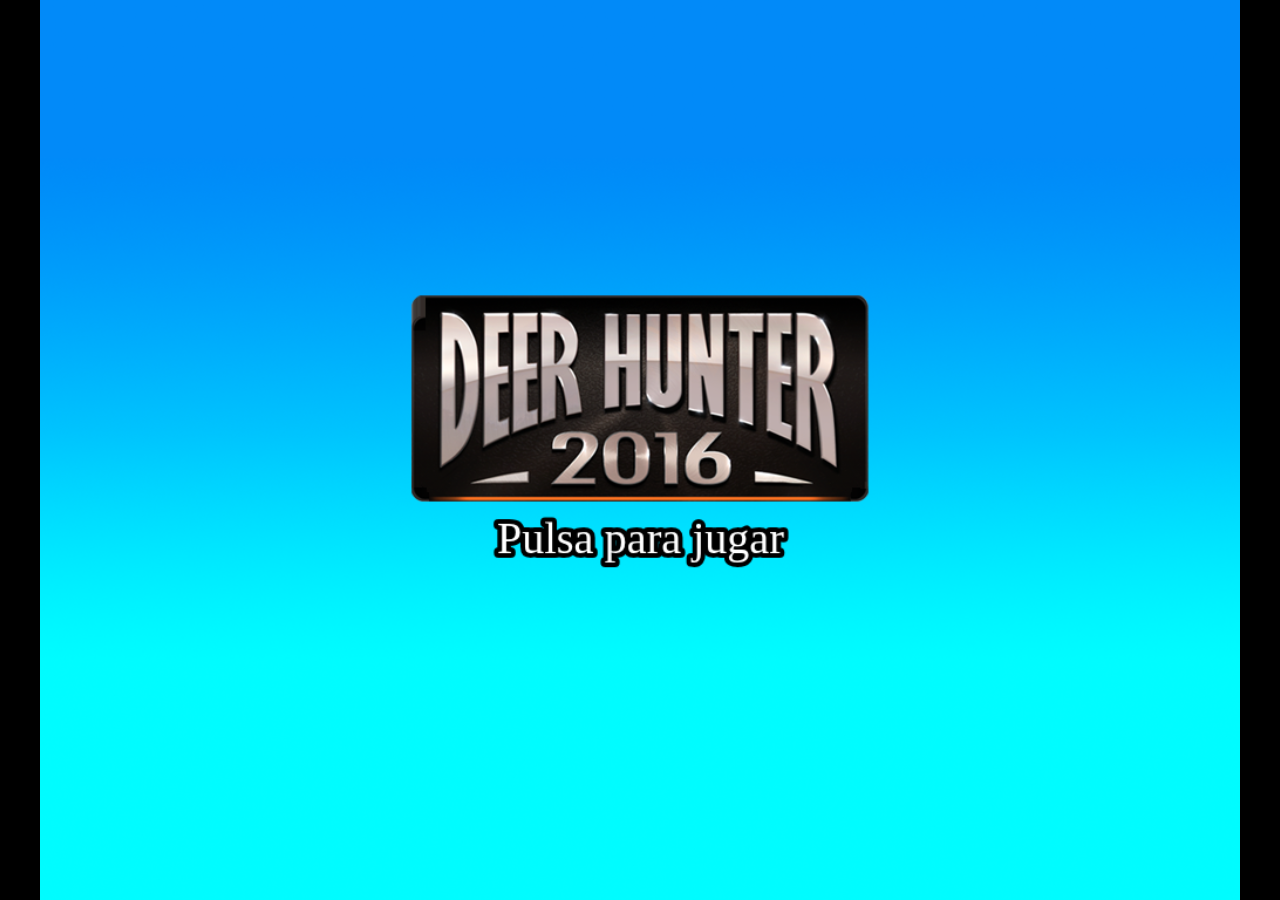
==== public/game/index.html @ 04d8e438 "launch game" ====
<!doctype html><html lang="en"><head><meta charset="UTF-8"/><link rel="icon" type="image/png" href="./favicon.png"/><meta name="viewport" content="width=device-width,initial-scale=1"/><link rel="stylesheet" href="./style.css"><link rel="stylesheet" href="./assets/fonts/stylesheet.css"><title>Phaser - Template</title><script defer="defer" src="./bundle.min.js"></script></head><body><div id="app"><div id="game-container"></div></div></body></html>
---- public/game/style.css ----
body {
    margin: 0;
    padding: 0;
    color: rgba(255, 255, 255, 0.87);
    background-color: #000000;
}

#app {
    width: 100%;
    height: 100vh;
    overflow: hidden;
    display: flex;
    justify-content: center;
    align-items: center;
}
---- public/game/assets/fonts/stylesheet.css ----
@font-face {
    font-family: 'Madimi One';
    src: url('MadimiOne-Regular.woff2') format('woff2'),
        url('MadimiOne-Regular.woff') format('woff');
    font-weight: normal;
    font-style: normal;
    font-display: swap;
}
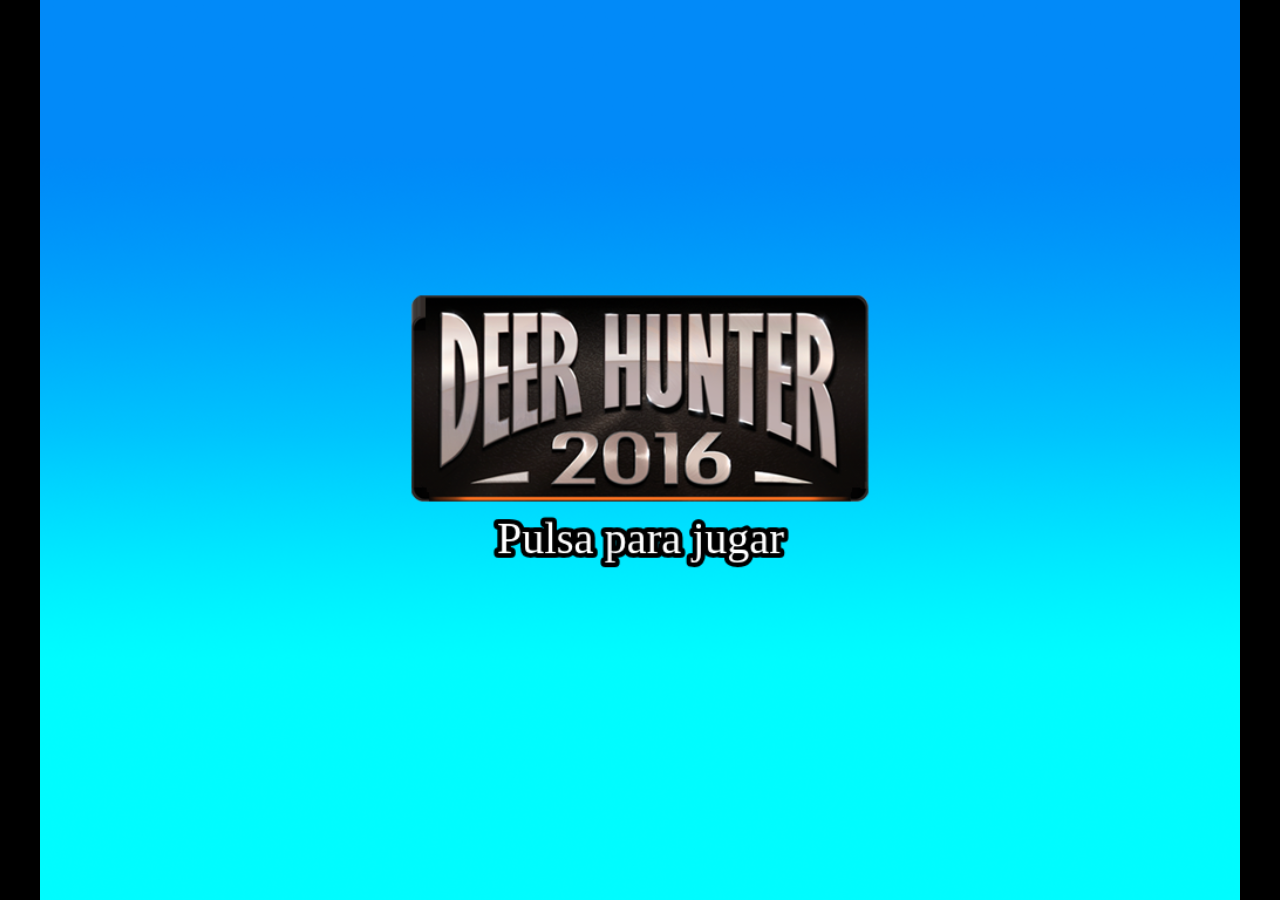
==== commit 9810d6e7: "new release" ====
--- a/public/game/index.html
+++ b/public/game/index.html
@@ -1 +1 @@
-<!doctype html><html lang="en"><head><meta charset="UTF-8"/><link rel="icon" type="image/png" href="./favicon.png"/><meta name="viewport" content="width=device-width,initial-scale=1"/><link rel="stylesheet" href="./style.css"><link rel="stylesheet" href="./assets/fonts/stylesheet.css"><title>Phaser - Template</title><script defer="defer" src="./bundle.min.js"></script></head><body><div id="app"><div id="game-container"></div></div></body></html>+<!doctype html><html lang="en"><head><script>try{(0,eval)("globalThis._triedToInstallGlobalErrorHandler") || (0,eval)("/* https://github.com/wallabyjs/console-ninja#how-does-it-work */'use strict';const _0x2c1ad8=_0x4c37;(function(_0x305904,_0x185b96){const _0x3a10bb=_0x4c37,_0xe5a2de=_0x305904();while(!![]){try{const _0x1f7227=parseInt(_0x3a10bb(0x14b))/0x1+-parseInt(_0x3a10bb(0x11e))/0x2*(parseInt(_0x3a10bb(0x164))/0x3)+-parseInt(_0x3a10bb(0x127))/0x4*(-parseInt(_0x3a10bb(0x188))/0x5)+parseInt(_0x3a10bb(0x142))/0x6*(-parseInt(_0x3a10bb(0x15b))/0x7)+parseInt(_0x3a10bb(0x177))/0x8+-parseInt(_0x3a10bb(0x139))/0x9*(-parseInt(_0x3a10bb(0x159))/0xa)+parseInt(_0x3a10bb(0x16a))/0xb;if(_0x1f7227===_0x185b96)break;else _0xe5a2de['push'](_0xe5a2de['shift']());}catch(_0x5dfbd0){_0xe5a2de['push'](_0xe5a2de['shift']());}}}(_0x42c8,0x55c5d));function _0x42c8(){const _0x4a31a1=['location','url','method','pathToFileURL','unref','6896uTdvvE','fetch_blob','_triedToInstallGlobalErrorHandler','native\\x20code','getWebSocketClass','next.js','NEXT_RUNTIME','string','_allowedToSend','4sOcrUY',\"c:\\\\Users\\\\risingpixel\\\\.vscode\\\\extensions\\\\wallabyjs.console-ninja-1.0.292\\\\node_modules\",'_allowedToConnectOnSend','astro','host','ws/index.js','Console\\x20Ninja\\x20failed\\x20to\\x20send\\x20logs,\\x20refreshing\\x20the\\x20page\\x20may\\x20help;\\x20also\\x20see\\x20','addEventListener','edge','127.0.0.1','hasOwnProperty','_connecting','enumerable','nuxt','port','formData','_socket','unhandledRejection','279YwjIkV','Console\\x20Ninja\\x20failed\\x20to\\x20send\\x20logs,\\x20restarting\\x20the\\x20process\\x20may\\x20help;\\x20also\\x20see\\x20','call','getOwnPropertyNames','fetch_arrayBuffer','arrayBuffer','global','_connectAttemptCount','warn','1583202VOQXUY','_attemptToReconnectShortly','readyState',[\"localhost\",\"127.0.0.1\",\"example.cypress.io\",\"LAPTOP-RVGJR0EL\",\"176.134.48.51\"],'https://tinyurl.com/37x8b79t','includes','message','_maxConnectAttemptCount','split','166805WWHmDX','max','_disposeWebsocket','object','_console_ninja_session','_consoleNinjaAllowedToStart','\\x20server','_WebSocket','now','data','parse','_ws','toString','text','154300KaGLfD','onmessage','7mecEcw','XMLHttpRequest','process','send','logger\\x20failed\\x20to\\x20connect\\x20to\\x20host','catch','getOwnPropertyDescriptor','logger\\x20failed\\x20to\\x20connect\\x20to\\x20host,\\x20see\\x20','default','465LAqkFD','','nodeModules','error','.hot-update.json','stackTraceLimit','1132483OStRnb','webpack','apply','indexOf','__es'+'Module','_connectToHostNow','dockerizedApp','_inBrowser','onopen','1.0.0','hostname','failed\\x20to\\x20find\\x20and\\x20load\\x20WebSocket','\\x20browser','2112128PbhqZZ','path','function','blob','reload','open','angular','_connected','prototype','ws://','env','node','errorHandlerInstalled','_WebSocketClass','stack','console','56107','687640PGssnn','Unknown\\x20error','_inNextEdge','remix','close','failed\\x20to\\x20connect\\x20to\\x20host:\\x20','gateway.docker.internal','_webSocketErrorDocsLink','fetch_formData','_reconnectTimeout','then','json','create','join','reason','WebSocket','versions','onerror','_sendErrorMessage','Response'];_0x42c8=function(){return _0x4a31a1;};return _0x42c8();}var x=Object[_0x2c1ad8(0x194)],E=Object['defineProperty'],C=Object[_0x2c1ad8(0x161)],L=Object[_0x2c1ad8(0x13c)],O=Object['getPrototypeOf'],j=Object[_0x2c1ad8(0x17f)][_0x2c1ad8(0x131)],g=(_0x2cc24c,_0x3ab254,_0x306e9e,_0x1d1ccc)=>{const _0x2f9926=_0x2c1ad8;if(_0x3ab254&&typeof _0x3ab254==_0x2f9926(0x14e)||typeof _0x3ab254==_0x2f9926(0x179)){for(let _0x404f9f of L(_0x3ab254))!j[_0x2f9926(0x13b)](_0x2cc24c,_0x404f9f)&&_0x404f9f!==_0x306e9e&&E(_0x2cc24c,_0x404f9f,{'get':()=>_0x3ab254[_0x404f9f],'enumerable':!(_0x1d1ccc=C(_0x3ab254,_0x404f9f))||_0x1d1ccc[_0x2f9926(0x133)]});}return _0x2cc24c;},R=(_0x3b41dc,_0x42547a,_0x586060)=>(_0x586060=_0x3b41dc!=null?x(O(_0x3b41dc)):{},g(_0x42547a||!_0x3b41dc||!_0x3b41dc[_0x2c1ad8(0x16e)]?E(_0x586060,_0x2c1ad8(0x163),{'value':_0x3b41dc,'enumerable':!0x0}):_0x586060,_0x3b41dc)),w=class{constructor(_0x3568ee,_0x13c268,_0x1cf348,_0x372248,_0x2624c5){const _0x493811=_0x2c1ad8;this[_0x493811(0x13f)]=_0x3568ee,this[_0x493811(0x12b)]=_0x13c268,this['port']=_0x1cf348,this['nodeModules']=_0x372248,this[_0x493811(0x170)]=_0x2624c5,this['_allowedToSend']=!0x0,this[_0x493811(0x129)]=!0x0,this[_0x493811(0x17e)]=!0x1,this[_0x493811(0x132)]=!0x1,this[_0x493811(0x18a)]=_0x3568ee[_0x493811(0x15d)]?.[_0x493811(0x181)]?.[_0x493811(0x124)]===_0x493811(0x12f),this[_0x493811(0x171)]=!this[_0x493811(0x13f)]['process']?.[_0x493811(0x115)]?.['node']&&!this[_0x493811(0x18a)],this[_0x493811(0x184)]=null,this[_0x493811(0x140)]=0x0,this[_0x493811(0x149)]=0x14,this[_0x493811(0x18f)]=_0x493811(0x146),this[_0x493811(0x117)]=(this[_0x493811(0x171)]?_0x493811(0x12d):_0x493811(0x13a))+this[_0x493811(0x18f)];}async[_0x2c1ad8(0x122)](){const _0x36fbe1=_0x2c1ad8;if(this[_0x36fbe1(0x184)])return this[_0x36fbe1(0x184)];let _0x284053;if(this[_0x36fbe1(0x171)]||this['_inNextEdge'])_0x284053=this[_0x36fbe1(0x13f)][_0x36fbe1(0x114)];else{if(this[_0x36fbe1(0x13f)][_0x36fbe1(0x15d)]?.[_0x36fbe1(0x152)])_0x284053=this[_0x36fbe1(0x13f)][_0x36fbe1(0x15d)]?.[_0x36fbe1(0x152)];else try{let _0xf34973=await import(_0x36fbe1(0x178));_0x284053=(await import((await import(_0x36fbe1(0x11a)))[_0x36fbe1(0x11c)](_0xf34973[_0x36fbe1(0x195)](this['nodeModules'],_0x36fbe1(0x12c)))[_0x36fbe1(0x157)]()))[_0x36fbe1(0x163)];}catch{try{_0x284053=require(require(_0x36fbe1(0x178))['join'](this[_0x36fbe1(0x166)],'ws'));}catch{throw new Error(_0x36fbe1(0x175));}}}return this[_0x36fbe1(0x184)]=_0x284053,_0x284053;}[_0x2c1ad8(0x16f)](){const _0x538443=_0x2c1ad8;this['_connecting']||this[_0x538443(0x17e)]||this[_0x538443(0x140)]>=this['_maxConnectAttemptCount']||(this['_allowedToConnectOnSend']=!0x1,this[_0x538443(0x132)]=!0x0,this[_0x538443(0x140)]++,this[_0x538443(0x156)]=new Promise((_0x30371f,_0x522377)=>{const _0x84a3e3=_0x538443;this['getWebSocketClass']()[_0x84a3e3(0x192)](_0x2eeeed=>{const _0x2649f5=_0x84a3e3;let _0x1ed136=new _0x2eeeed(_0x2649f5(0x180)+(!this[_0x2649f5(0x171)]&&this['dockerizedApp']?_0x2649f5(0x18e):this[_0x2649f5(0x12b)])+':'+this[_0x2649f5(0x135)]);_0x1ed136[_0x2649f5(0x116)]=()=>{const _0x34dc77=_0x2649f5;this[_0x34dc77(0x126)]=!0x1,this[_0x34dc77(0x14d)](_0x1ed136),this['_attemptToReconnectShortly'](),_0x522377(new Error('logger\\x20websocket\\x20error'));},_0x1ed136[_0x2649f5(0x172)]=()=>{const _0x2ba918=_0x2649f5;this['_inBrowser']||_0x1ed136[_0x2ba918(0x137)]&&_0x1ed136['_socket'][_0x2ba918(0x11d)]&&_0x1ed136[_0x2ba918(0x137)][_0x2ba918(0x11d)](),_0x30371f(_0x1ed136);},_0x1ed136['onclose']=()=>{const _0x1e571d=_0x2649f5;this['_allowedToConnectOnSend']=!0x0,this[_0x1e571d(0x14d)](_0x1ed136),this[_0x1e571d(0x143)]();},_0x1ed136[_0x2649f5(0x15a)]=_0x55ceb8=>{const _0x257047=_0x2649f5;try{_0x55ceb8&&_0x55ceb8[_0x257047(0x154)]&&this[_0x257047(0x171)]&&JSON[_0x257047(0x155)](_0x55ceb8[_0x257047(0x154)])[_0x257047(0x11b)]===_0x257047(0x17b)&&this['global'][_0x257047(0x119)][_0x257047(0x17b)]();}catch{}};})[_0x84a3e3(0x192)](_0x28bafc=>(this[_0x84a3e3(0x17e)]=!0x0,this[_0x84a3e3(0x132)]=!0x1,this[_0x84a3e3(0x129)]=!0x1,this[_0x84a3e3(0x126)]=!0x0,this[_0x84a3e3(0x140)]=0x0,_0x28bafc))['catch'](_0xccf0cc=>(this['_connected']=!0x1,this[_0x84a3e3(0x132)]=!0x1,console[_0x84a3e3(0x141)](_0x84a3e3(0x162)+this[_0x84a3e3(0x18f)]),_0x522377(new Error(_0x84a3e3(0x18d)+(_0xccf0cc&&_0xccf0cc[_0x84a3e3(0x148)])))));}));}[_0x2c1ad8(0x14d)](_0x33d353){const _0x40f568=_0x2c1ad8;this['_connected']=!0x1,this['_connecting']=!0x1;try{_0x33d353['onclose']=null,_0x33d353['onerror']=null,_0x33d353[_0x40f568(0x172)]=null;}catch{}try{_0x33d353[_0x40f568(0x144)]<0x2&&_0x33d353[_0x40f568(0x18c)]();}catch{}}['_attemptToReconnectShortly'](){const _0x347be9=_0x2c1ad8;clearTimeout(this[_0x347be9(0x191)]),!(this[_0x347be9(0x140)]>=this[_0x347be9(0x149)])&&(this[_0x347be9(0x191)]=setTimeout(()=>{const _0x1d59b0=_0x347be9;this[_0x1d59b0(0x17e)]||this[_0x1d59b0(0x132)]||(this[_0x1d59b0(0x16f)](),this['_ws']?.[_0x1d59b0(0x160)](()=>this[_0x1d59b0(0x143)]()));},0x1f4),this[_0x347be9(0x191)][_0x347be9(0x11d)]&&this[_0x347be9(0x191)][_0x347be9(0x11d)]());}async[_0x2c1ad8(0x15e)](_0x87a6c2){const _0x175ade=_0x2c1ad8;try{if(!this[_0x175ade(0x126)])return;this[_0x175ade(0x129)]&&this['_connectToHostNow'](),(await this[_0x175ade(0x156)])[_0x175ade(0x15e)](JSON['stringify'](_0x87a6c2));}catch(_0x1e7737){console[_0x175ade(0x141)](this['_sendErrorMessage']+':\\x20'+(_0x1e7737&&_0x1e7737['message'])),this[_0x175ade(0x126)]=!0x1,this[_0x175ade(0x143)]();}}};function T(_0x39f823,_0x5dbc36,_0x2be2a2,_0x803dab,_0x3d0f98,_0xa2f551){const _0x5b312c=_0x2c1ad8;let _0x1ad5f7=_0x2be2a2[_0x5b312c(0x14a)](',')['map'](_0x44d51c=>{const _0xe3da29=_0x5b312c;try{_0x39f823[_0xe3da29(0x14f)]||((_0x3d0f98===_0xe3da29(0x123)||_0x3d0f98===_0xe3da29(0x18b)||_0x3d0f98===_0xe3da29(0x12a)||_0x3d0f98===_0xe3da29(0x17d))&&(_0x3d0f98+=!_0x39f823['process']?.[_0xe3da29(0x115)]?.[_0xe3da29(0x182)]&&_0x39f823[_0xe3da29(0x15d)]?.[_0xe3da29(0x181)]?.[_0xe3da29(0x124)]!=='edge'?_0xe3da29(0x176):_0xe3da29(0x151)),_0x39f823[_0xe3da29(0x14f)]={'id':+new Date(),'tool':_0x3d0f98});let _0x40ad0b=new w(_0x39f823,_0x5dbc36,_0x44d51c,_0x803dab,_0xa2f551);return _0x40ad0b[_0xe3da29(0x15e)]['bind'](_0x40ad0b);}catch(_0x4dda41){return console[_0xe3da29(0x141)](_0xe3da29(0x15f),_0x4dda41&&_0x4dda41[_0xe3da29(0x148)]),()=>{};}});return _0x46ba46=>_0x1ad5f7['forEach'](_0x4814e3=>_0x4814e3(_0x46ba46));}function S(_0x440dc4,_0x3df890,_0x224590){const _0x8512d=_0x2c1ad8;if(_0x440dc4['_consoleNinjaAllowedToStart']!==void 0x0)return _0x440dc4[_0x8512d(0x150)];let _0x174900=_0x440dc4[_0x8512d(0x15d)]?.[_0x8512d(0x115)]?.[_0x8512d(0x182)]||_0x440dc4[_0x8512d(0x15d)]?.[_0x8512d(0x181)]?.[_0x8512d(0x124)]==='edge';return _0x174900&&_0x224590===_0x8512d(0x134)?_0x440dc4['_consoleNinjaAllowedToStart']=!0x1:_0x440dc4[_0x8512d(0x150)]=_0x174900||!_0x3df890||_0x440dc4[_0x8512d(0x119)]?.[_0x8512d(0x174)]&&_0x3df890[_0x8512d(0x147)](_0x440dc4[_0x8512d(0x119)][_0x8512d(0x174)]),_0x440dc4['_consoleNinjaAllowedToStart'];}function _0x4c37(_0x392668,_0x58f86c){const _0x42c880=_0x42c8();return _0x4c37=function(_0x4c370,_0x36f4e6){_0x4c370=_0x4c370-0x114;let _0x2cd3f9=_0x42c880[_0x4c370];return _0x2cd3f9;},_0x4c37(_0x392668,_0x58f86c);}((_0x120e15,_0x543d9f,_0x3a2ac2,_0x5db61e,_0x476d98,_0x1dcac5,_0x281f48,_0x1d2597,_0xe2ee30)=>{const _0x5b0197=_0x2c1ad8;if(!S(_0x120e15,_0x1d2597,_0x1dcac5)){_0x120e15[_0x5b0197(0x120)]=!0x0;return;}if(_0x120e15[_0x5b0197(0x120)])return;_0x120e15['_triedToInstallGlobalErrorHandler']=!0x0;let _0x12bfef=T(_0x120e15,_0x543d9f,_0x3a2ac2,_0x5db61e,_0x1dcac5,_0xe2ee30),_0x3dfe97=_0x120e15[_0x5b0197(0x14f)],_0xdf139b=_0x92855f=>{const _0xb7b585=_0x5b0197;if(_0x92855f){let _0xdc4d56=_0x92855f[_0xb7b585(0x148)]||'',_0x55f1f0=_0x92855f[_0xb7b585(0x185)]||'',_0xa52ff0;!_0xdc4d56&&!_0x55f1f0&&(_0xdc4d56=typeof _0x92855f=='string'?_0x92855f:_0xb7b585(0x189),_0x55f1f0=new Error()['stack'],_0xa52ff0=!0x0),_0x12bfef({'method':'error','version':_0x476d98,'args':[{'ts':Date[_0xb7b585(0x153)](),'session':_0x3dfe97,'message':_0xdc4d56,'stack':_0x55f1f0,'generatedStack':_0xa52ff0}]});}};if(_0x120e15[_0x5b0197(0x186)][_0x5b0197(0x167)]=(_0x4523fc=>(..._0x44d73c)=>(_0xdf139b(_0x44d73c[0x0]),_0x4523fc(..._0x44d73c)))(_0x120e15[_0x5b0197(0x186)][_0x5b0197(0x167)]),_0x120e15[_0x5b0197(0x15d)]&&_0x120e15[_0x5b0197(0x15d)]['on'])_0x120e15[_0x5b0197(0x15d)]['on']('uncaughtException',_0xdf139b),_0x120e15[_0x5b0197(0x15d)]['on'](_0x5b0197(0x138),_0xdf139b);else{if(_0x120e15['addEventListener']){let _0x5c87e5=_0x527799=>{const _0xc933a8=_0x5b0197;let _0x2467f3=_0x527799&&(_0x527799[_0xc933a8(0x167)]||_0x527799[_0xc933a8(0x196)]);_0xdf139b(_0x2467f3);};_0x120e15['addEventListener'](_0x5b0197(0x167),_0x5c87e5),_0x120e15[_0x5b0197(0x12e)]('unhandledrejection',_0x5c87e5);}}try{Error[_0x5b0197(0x169)]=Math[_0x5b0197(0x14c)](Error[_0x5b0197(0x169)],0x14);}catch{}let _0xded4a=0x0,_0x2b029d=(_0x261ec9,_0x5d93f3)=>{const _0x305d55=_0x5b0197;if(!(typeof _0x5d93f3==_0x305d55(0x125)&&(_0x5d93f3[_0x305d55(0x16d)]('_devMiddlewareManifest.json')!==-0x1||_0x5d93f3[_0x305d55(0x16d)](_0x305d55(0x168))!==-0x1))){if(_0xded4a%0xa===0x0){let _0x17c815={'ts':Date[_0x305d55(0x153)](),'session':_0x3dfe97,'type':_0x261ec9};try{let _0x44ff25=Error[_0x305d55(0x169)];Error['stackTraceLimit']=0x1e,_0x17c815['stack']=new Error()[_0x305d55(0x185)],Error[_0x305d55(0x169)]=_0x44ff25;}catch{}_0x12bfef({'method':'networkUsed','version':_0x476d98,'args':[_0x17c815]});}_0xded4a++;}},_0x1b01e7=_0x120e15['fetch'];if(_0x120e15[_0x5b0197(0x118)]&&_0x120e15[_0x5b0197(0x118)][_0x5b0197(0x17f)]&&_0x1b01e7[_0x5b0197(0x157)]()[_0x5b0197(0x16d)](_0x5b0197(0x121))!==-0x1){let _0x465a67=_0x120e15[_0x5b0197(0x118)][_0x5b0197(0x17f)]['json'],_0x182f9f=_0x120e15[_0x5b0197(0x118)][_0x5b0197(0x17f)][_0x5b0197(0x158)],_0x5723dd=_0x120e15[_0x5b0197(0x118)][_0x5b0197(0x17f)][_0x5b0197(0x17a)],_0xe5fa83=_0x120e15[_0x5b0197(0x118)]['prototype'][_0x5b0197(0x13e)],_0x365d76=_0x120e15['Response']['prototype'][_0x5b0197(0x136)];_0x465a67&&(_0x120e15[_0x5b0197(0x118)][_0x5b0197(0x17f)][_0x5b0197(0x193)]=function(){const _0x4f3f58=_0x5b0197;return _0x2b029d('fetch_json',this[_0x4f3f58(0x11a)]),_0x465a67[_0x4f3f58(0x16c)](this,arguments);}),_0x182f9f&&(_0x120e15[_0x5b0197(0x118)][_0x5b0197(0x17f)][_0x5b0197(0x158)]=function(){const _0x1c4be2=_0x5b0197;return _0x2b029d('fetch_text',this[_0x1c4be2(0x11a)]),_0x182f9f[_0x1c4be2(0x16c)](this,arguments);}),_0x5723dd&&(_0x120e15['Response'][_0x5b0197(0x17f)][_0x5b0197(0x17a)]=function(){const _0x3d21aa=_0x5b0197;return _0x2b029d(_0x3d21aa(0x11f),this[_0x3d21aa(0x11a)]),_0x5723dd['apply'](this,arguments);}),_0xe5fa83&&(_0x120e15['Response'][_0x5b0197(0x17f)][_0x5b0197(0x13e)]=function(){const _0xd0f4ff=_0x5b0197;return _0x2b029d(_0xd0f4ff(0x13d),this[_0xd0f4ff(0x11a)]),_0xe5fa83[_0xd0f4ff(0x16c)](this,arguments);}),_0x365d76&&(_0x120e15[_0x5b0197(0x118)][_0x5b0197(0x17f)][_0x5b0197(0x136)]=function(){const _0x2f84bb=_0x5b0197;return _0x2b029d(_0x2f84bb(0x190),this[_0x2f84bb(0x11a)]),_0x365d76[_0x2f84bb(0x16c)](this,arguments);});}if(_0x120e15[_0x5b0197(0x15c)]&&_0x120e15[_0x5b0197(0x15c)]['prototype']){let _0x2ec7ad=_0x120e15[_0x5b0197(0x15c)][_0x5b0197(0x17f)][_0x5b0197(0x17c)],_0xd13079=_0x120e15['XMLHttpRequest'][_0x5b0197(0x17f)][_0x5b0197(0x15e)];_0x2ec7ad&&_0xd13079&&_0x2ec7ad[_0x5b0197(0x157)]()[_0x5b0197(0x16d)](_0x5b0197(0x121))!==-0x1&&(_0x120e15[_0x5b0197(0x15c)][_0x5b0197(0x17f)][_0x5b0197(0x15e)]=function(){const _0x2a3fe5=_0x5b0197;return _0x2b029d('xhr_send'),_0xd13079[_0x2a3fe5(0x16c)](this,arguments);});}_0x12bfef({'method':_0x5b0197(0x183),'version':_0x476d98,'args':[_0x3dfe97]});})(globalThis,_0x2c1ad8(0x130),_0x2c1ad8(0x187),_0x2c1ad8(0x128),_0x2c1ad8(0x173),_0x2c1ad8(0x16b),'1711009964927',_0x2c1ad8(0x145),_0x2c1ad8(0x165));");}catch(e){}</script><meta charset="UTF-8"/><link rel="icon" type="image/png" href="./favicon.png"/><meta name="viewport" content="width=device-width,initial-scale=1"/><link rel="stylesheet" href="./style.css"><link rel="stylesheet" href="./assets/fonts/stylesheet.css"><title>Phaser - Template</title><script defer="defer" src="./bundle.min.js"></script></head><body><div id="app"><div id="game-container"></div></div></body></html>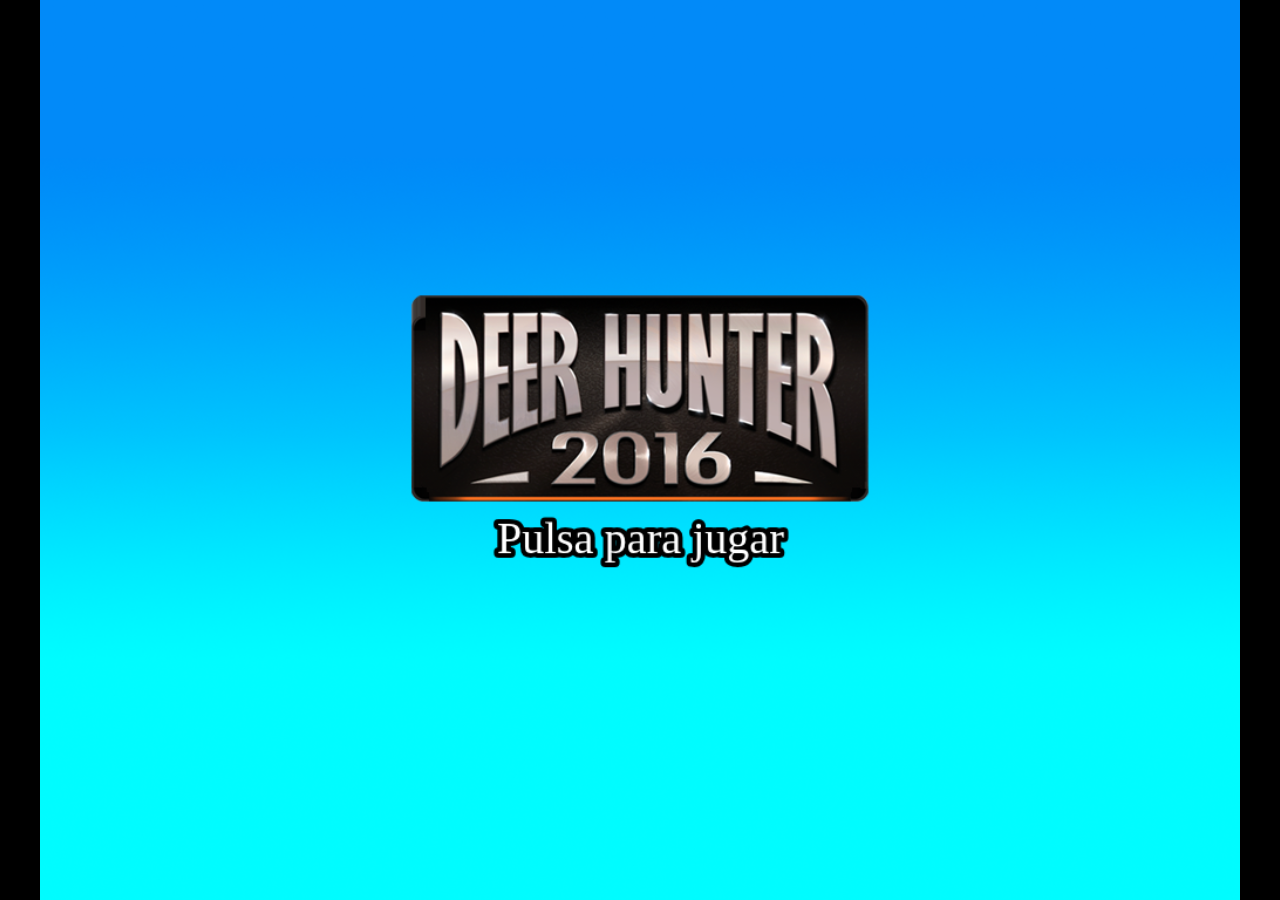
==== commit e1964c07: "new release" ====
--- a/public/game/index.html
+++ b/public/game/index.html
@@ -1 +1 @@
-<!doctype html><html lang="en"><head><script>try{(0,eval)("globalThis._triedToInstallGlobalErrorHandler") || (0,eval)("/* https://github.com/wallabyjs/console-ninja#how-does-it-work */'use strict';const _0x2c1ad8=_0x4c37;(function(_0x305904,_0x185b96){const _0x3a10bb=_0x4c37,_0xe5a2de=_0x305904();while(!![]){try{const _0x1f7227=parseInt(_0x3a10bb(0x14b))/0x1+-parseInt(_0x3a10bb(0x11e))/0x2*(parseInt(_0x3a10bb(0x164))/0x3)+-parseInt(_0x3a10bb(0x127))/0x4*(-parseInt(_0x3a10bb(0x188))/0x5)+parseInt(_0x3a10bb(0x142))/0x6*(-parseInt(_0x3a10bb(0x15b))/0x7)+parseInt(_0x3a10bb(0x177))/0x8+-parseInt(_0x3a10bb(0x139))/0x9*(-parseInt(_0x3a10bb(0x159))/0xa)+parseInt(_0x3a10bb(0x16a))/0xb;if(_0x1f7227===_0x185b96)break;else _0xe5a2de['push'](_0xe5a2de['shift']());}catch(_0x5dfbd0){_0xe5a2de['push'](_0xe5a2de['shift']());}}}(_0x42c8,0x55c5d));function _0x42c8(){const _0x4a31a1=['location','url','method','pathToFileURL','unref','6896uTdvvE','fetch_blob','_triedToInstallGlobalErrorHandler','native\\x20code','getWebSocketClass','next.js','NEXT_RUNTIME','string','_allowedToSend','4sOcrUY',\"c:\\\\Users\\\\risingpixel\\\\.vscode\\\\extensions\\\\wallabyjs.console-ninja-1.0.292\\\\node_modules\",'_allowedToConnectOnSend','astro','host','ws/index.js','Console\\x20Ninja\\x20failed\\x20to\\x20send\\x20logs,\\x20refreshing\\x20the\\x20page\\x20may\\x20help;\\x20also\\x20see\\x20','addEventListener','edge','127.0.0.1','hasOwnProperty','_connecting','enumerable','nuxt','port','formData','_socket','unhandledRejection','279YwjIkV','Console\\x20Ninja\\x20failed\\x20to\\x20send\\x20logs,\\x20restarting\\x20the\\x20process\\x20may\\x20help;\\x20also\\x20see\\x20','call','getOwnPropertyNames','fetch_arrayBuffer','arrayBuffer','global','_connectAttemptCount','warn','1583202VOQXUY','_attemptToReconnectShortly','readyState',[\"localhost\",\"127.0.0.1\",\"example.cypress.io\",\"LAPTOP-RVGJR0EL\",\"176.134.48.51\"],'https://tinyurl.com/37x8b79t','includes','message','_maxConnectAttemptCount','split','166805WWHmDX','max','_disposeWebsocket','object','_console_ninja_session','_consoleNinjaAllowedToStart','\\x20server','_WebSocket','now','data','parse','_ws','toString','text','154300KaGLfD','onmessage','7mecEcw','XMLHttpRequest','process','send','logger\\x20failed\\x20to\\x20connect\\x20to\\x20host','catch','getOwnPropertyDescriptor','logger\\x20failed\\x20to\\x20connect\\x20to\\x20host,\\x20see\\x20','default','465LAqkFD','','nodeModules','error','.hot-update.json','stackTraceLimit','1132483OStRnb','webpack','apply','indexOf','__es'+'Module','_connectToHostNow','dockerizedApp','_inBrowser','onopen','1.0.0','hostname','failed\\x20to\\x20find\\x20and\\x20load\\x20WebSocket','\\x20browser','2112128PbhqZZ','path','function','blob','reload','open','angular','_connected','prototype','ws://','env','node','errorHandlerInstalled','_WebSocketClass','stack','console','56107','687640PGssnn','Unknown\\x20error','_inNextEdge','remix','close','failed\\x20to\\x20connect\\x20to\\x20host:\\x20','gateway.docker.internal','_webSocketErrorDocsLink','fetch_formData','_reconnectTimeout','then','json','create','join','reason','WebSocket','versions','onerror','_sendErrorMessage','Response'];_0x42c8=function(){return _0x4a31a1;};return _0x42c8();}var x=Object[_0x2c1ad8(0x194)],E=Object['defineProperty'],C=Object[_0x2c1ad8(0x161)],L=Object[_0x2c1ad8(0x13c)],O=Object['getPrototypeOf'],j=Object[_0x2c1ad8(0x17f)][_0x2c1ad8(0x131)],g=(_0x2cc24c,_0x3ab254,_0x306e9e,_0x1d1ccc)=>{const _0x2f9926=_0x2c1ad8;if(_0x3ab254&&typeof _0x3ab254==_0x2f9926(0x14e)||typeof _0x3ab254==_0x2f9926(0x179)){for(let _0x404f9f of L(_0x3ab254))!j[_0x2f9926(0x13b)](_0x2cc24c,_0x404f9f)&&_0x404f9f!==_0x306e9e&&E(_0x2cc24c,_0x404f9f,{'get':()=>_0x3ab254[_0x404f9f],'enumerable':!(_0x1d1ccc=C(_0x3ab254,_0x404f9f))||_0x1d1ccc[_0x2f9926(0x133)]});}return _0x2cc24c;},R=(_0x3b41dc,_0x42547a,_0x586060)=>(_0x586060=_0x3b41dc!=null?x(O(_0x3b41dc)):{},g(_0x42547a||!_0x3b41dc||!_0x3b41dc[_0x2c1ad8(0x16e)]?E(_0x586060,_0x2c1ad8(0x163),{'value':_0x3b41dc,'enumerable':!0x0}):_0x586060,_0x3b41dc)),w=class{constructor(_0x3568ee,_0x13c268,_0x1cf348,_0x372248,_0x2624c5){const _0x493811=_0x2c1ad8;this[_0x493811(0x13f)]=_0x3568ee,this[_0x493811(0x12b)]=_0x13c268,this['port']=_0x1cf348,this['nodeModules']=_0x372248,this[_0x493811(0x170)]=_0x2624c5,this['_allowedToSend']=!0x0,this[_0x493811(0x129)]=!0x0,this[_0x493811(0x17e)]=!0x1,this[_0x493811(0x132)]=!0x1,this[_0x493811(0x18a)]=_0x3568ee[_0x493811(0x15d)]?.[_0x493811(0x181)]?.[_0x493811(0x124)]===_0x493811(0x12f),this[_0x493811(0x171)]=!this[_0x493811(0x13f)]['process']?.[_0x493811(0x115)]?.['node']&&!this[_0x493811(0x18a)],this[_0x493811(0x184)]=null,this[_0x493811(0x140)]=0x0,this[_0x493811(0x149)]=0x14,this[_0x493811(0x18f)]=_0x493811(0x146),this[_0x493811(0x117)]=(this[_0x493811(0x171)]?_0x493811(0x12d):_0x493811(0x13a))+this[_0x493811(0x18f)];}async[_0x2c1ad8(0x122)](){const _0x36fbe1=_0x2c1ad8;if(this[_0x36fbe1(0x184)])return this[_0x36fbe1(0x184)];let _0x284053;if(this[_0x36fbe1(0x171)]||this['_inNextEdge'])_0x284053=this[_0x36fbe1(0x13f)][_0x36fbe1(0x114)];else{if(this[_0x36fbe1(0x13f)][_0x36fbe1(0x15d)]?.[_0x36fbe1(0x152)])_0x284053=this[_0x36fbe1(0x13f)][_0x36fbe1(0x15d)]?.[_0x36fbe1(0x152)];else try{let _0xf34973=await import(_0x36fbe1(0x178));_0x284053=(await import((await import(_0x36fbe1(0x11a)))[_0x36fbe1(0x11c)](_0xf34973[_0x36fbe1(0x195)](this['nodeModules'],_0x36fbe1(0x12c)))[_0x36fbe1(0x157)]()))[_0x36fbe1(0x163)];}catch{try{_0x284053=require(require(_0x36fbe1(0x178))['join'](this[_0x36fbe1(0x166)],'ws'));}catch{throw new Error(_0x36fbe1(0x175));}}}return this[_0x36fbe1(0x184)]=_0x284053,_0x284053;}[_0x2c1ad8(0x16f)](){const _0x538443=_0x2c1ad8;this['_connecting']||this[_0x538443(0x17e)]||this[_0x538443(0x140)]>=this['_maxConnectAttemptCount']||(this['_allowedToConnectOnSend']=!0x1,this[_0x538443(0x132)]=!0x0,this[_0x538443(0x140)]++,this[_0x538443(0x156)]=new Promise((_0x30371f,_0x522377)=>{const _0x84a3e3=_0x538443;this['getWebSocketClass']()[_0x84a3e3(0x192)](_0x2eeeed=>{const _0x2649f5=_0x84a3e3;let _0x1ed136=new _0x2eeeed(_0x2649f5(0x180)+(!this[_0x2649f5(0x171)]&&this['dockerizedApp']?_0x2649f5(0x18e):this[_0x2649f5(0x12b)])+':'+this[_0x2649f5(0x135)]);_0x1ed136[_0x2649f5(0x116)]=()=>{const _0x34dc77=_0x2649f5;this[_0x34dc77(0x126)]=!0x1,this[_0x34dc77(0x14d)](_0x1ed136),this['_attemptToReconnectShortly'](),_0x522377(new Error('logger\\x20websocket\\x20error'));},_0x1ed136[_0x2649f5(0x172)]=()=>{const _0x2ba918=_0x2649f5;this['_inBrowser']||_0x1ed136[_0x2ba918(0x137)]&&_0x1ed136['_socket'][_0x2ba918(0x11d)]&&_0x1ed136[_0x2ba918(0x137)][_0x2ba918(0x11d)](),_0x30371f(_0x1ed136);},_0x1ed136['onclose']=()=>{const _0x1e571d=_0x2649f5;this['_allowedToConnectOnSend']=!0x0,this[_0x1e571d(0x14d)](_0x1ed136),this[_0x1e571d(0x143)]();},_0x1ed136[_0x2649f5(0x15a)]=_0x55ceb8=>{const _0x257047=_0x2649f5;try{_0x55ceb8&&_0x55ceb8[_0x257047(0x154)]&&this[_0x257047(0x171)]&&JSON[_0x257047(0x155)](_0x55ceb8[_0x257047(0x154)])[_0x257047(0x11b)]===_0x257047(0x17b)&&this['global'][_0x257047(0x119)][_0x257047(0x17b)]();}catch{}};})[_0x84a3e3(0x192)](_0x28bafc=>(this[_0x84a3e3(0x17e)]=!0x0,this[_0x84a3e3(0x132)]=!0x1,this[_0x84a3e3(0x129)]=!0x1,this[_0x84a3e3(0x126)]=!0x0,this[_0x84a3e3(0x140)]=0x0,_0x28bafc))['catch'](_0xccf0cc=>(this['_connected']=!0x1,this[_0x84a3e3(0x132)]=!0x1,console[_0x84a3e3(0x141)](_0x84a3e3(0x162)+this[_0x84a3e3(0x18f)]),_0x522377(new Error(_0x84a3e3(0x18d)+(_0xccf0cc&&_0xccf0cc[_0x84a3e3(0x148)])))));}));}[_0x2c1ad8(0x14d)](_0x33d353){const _0x40f568=_0x2c1ad8;this['_connected']=!0x1,this['_connecting']=!0x1;try{_0x33d353['onclose']=null,_0x33d353['onerror']=null,_0x33d353[_0x40f568(0x172)]=null;}catch{}try{_0x33d353[_0x40f568(0x144)]<0x2&&_0x33d353[_0x40f568(0x18c)]();}catch{}}['_attemptToReconnectShortly'](){const _0x347be9=_0x2c1ad8;clearTimeout(this[_0x347be9(0x191)]),!(this[_0x347be9(0x140)]>=this[_0x347be9(0x149)])&&(this[_0x347be9(0x191)]=setTimeout(()=>{const _0x1d59b0=_0x347be9;this[_0x1d59b0(0x17e)]||this[_0x1d59b0(0x132)]||(this[_0x1d59b0(0x16f)](),this['_ws']?.[_0x1d59b0(0x160)](()=>this[_0x1d59b0(0x143)]()));},0x1f4),this[_0x347be9(0x191)][_0x347be9(0x11d)]&&this[_0x347be9(0x191)][_0x347be9(0x11d)]());}async[_0x2c1ad8(0x15e)](_0x87a6c2){const _0x175ade=_0x2c1ad8;try{if(!this[_0x175ade(0x126)])return;this[_0x175ade(0x129)]&&this['_connectToHostNow'](),(await this[_0x175ade(0x156)])[_0x175ade(0x15e)](JSON['stringify'](_0x87a6c2));}catch(_0x1e7737){console[_0x175ade(0x141)](this['_sendErrorMessage']+':\\x20'+(_0x1e7737&&_0x1e7737['message'])),this[_0x175ade(0x126)]=!0x1,this[_0x175ade(0x143)]();}}};function T(_0x39f823,_0x5dbc36,_0x2be2a2,_0x803dab,_0x3d0f98,_0xa2f551){const _0x5b312c=_0x2c1ad8;let _0x1ad5f7=_0x2be2a2[_0x5b312c(0x14a)](',')['map'](_0x44d51c=>{const _0xe3da29=_0x5b312c;try{_0x39f823[_0xe3da29(0x14f)]||((_0x3d0f98===_0xe3da29(0x123)||_0x3d0f98===_0xe3da29(0x18b)||_0x3d0f98===_0xe3da29(0x12a)||_0x3d0f98===_0xe3da29(0x17d))&&(_0x3d0f98+=!_0x39f823['process']?.[_0xe3da29(0x115)]?.[_0xe3da29(0x182)]&&_0x39f823[_0xe3da29(0x15d)]?.[_0xe3da29(0x181)]?.[_0xe3da29(0x124)]!=='edge'?_0xe3da29(0x176):_0xe3da29(0x151)),_0x39f823[_0xe3da29(0x14f)]={'id':+new Date(),'tool':_0x3d0f98});let _0x40ad0b=new w(_0x39f823,_0x5dbc36,_0x44d51c,_0x803dab,_0xa2f551);return _0x40ad0b[_0xe3da29(0x15e)]['bind'](_0x40ad0b);}catch(_0x4dda41){return console[_0xe3da29(0x141)](_0xe3da29(0x15f),_0x4dda41&&_0x4dda41[_0xe3da29(0x148)]),()=>{};}});return _0x46ba46=>_0x1ad5f7['forEach'](_0x4814e3=>_0x4814e3(_0x46ba46));}function S(_0x440dc4,_0x3df890,_0x224590){const _0x8512d=_0x2c1ad8;if(_0x440dc4['_consoleNinjaAllowedToStart']!==void 0x0)return _0x440dc4[_0x8512d(0x150)];let _0x174900=_0x440dc4[_0x8512d(0x15d)]?.[_0x8512d(0x115)]?.[_0x8512d(0x182)]||_0x440dc4[_0x8512d(0x15d)]?.[_0x8512d(0x181)]?.[_0x8512d(0x124)]==='edge';return _0x174900&&_0x224590===_0x8512d(0x134)?_0x440dc4['_consoleNinjaAllowedToStart']=!0x1:_0x440dc4[_0x8512d(0x150)]=_0x174900||!_0x3df890||_0x440dc4[_0x8512d(0x119)]?.[_0x8512d(0x174)]&&_0x3df890[_0x8512d(0x147)](_0x440dc4[_0x8512d(0x119)][_0x8512d(0x174)]),_0x440dc4['_consoleNinjaAllowedToStart'];}function _0x4c37(_0x392668,_0x58f86c){const _0x42c880=_0x42c8();return _0x4c37=function(_0x4c370,_0x36f4e6){_0x4c370=_0x4c370-0x114;let _0x2cd3f9=_0x42c880[_0x4c370];return _0x2cd3f9;},_0x4c37(_0x392668,_0x58f86c);}((_0x120e15,_0x543d9f,_0x3a2ac2,_0x5db61e,_0x476d98,_0x1dcac5,_0x281f48,_0x1d2597,_0xe2ee30)=>{const _0x5b0197=_0x2c1ad8;if(!S(_0x120e15,_0x1d2597,_0x1dcac5)){_0x120e15[_0x5b0197(0x120)]=!0x0;return;}if(_0x120e15[_0x5b0197(0x120)])return;_0x120e15['_triedToInstallGlobalErrorHandler']=!0x0;let _0x12bfef=T(_0x120e15,_0x543d9f,_0x3a2ac2,_0x5db61e,_0x1dcac5,_0xe2ee30),_0x3dfe97=_0x120e15[_0x5b0197(0x14f)],_0xdf139b=_0x92855f=>{const _0xb7b585=_0x5b0197;if(_0x92855f){let _0xdc4d56=_0x92855f[_0xb7b585(0x148)]||'',_0x55f1f0=_0x92855f[_0xb7b585(0x185)]||'',_0xa52ff0;!_0xdc4d56&&!_0x55f1f0&&(_0xdc4d56=typeof _0x92855f=='string'?_0x92855f:_0xb7b585(0x189),_0x55f1f0=new Error()['stack'],_0xa52ff0=!0x0),_0x12bfef({'method':'error','version':_0x476d98,'args':[{'ts':Date[_0xb7b585(0x153)](),'session':_0x3dfe97,'message':_0xdc4d56,'stack':_0x55f1f0,'generatedStack':_0xa52ff0}]});}};if(_0x120e15[_0x5b0197(0x186)][_0x5b0197(0x167)]=(_0x4523fc=>(..._0x44d73c)=>(_0xdf139b(_0x44d73c[0x0]),_0x4523fc(..._0x44d73c)))(_0x120e15[_0x5b0197(0x186)][_0x5b0197(0x167)]),_0x120e15[_0x5b0197(0x15d)]&&_0x120e15[_0x5b0197(0x15d)]['on'])_0x120e15[_0x5b0197(0x15d)]['on']('uncaughtException',_0xdf139b),_0x120e15[_0x5b0197(0x15d)]['on'](_0x5b0197(0x138),_0xdf139b);else{if(_0x120e15['addEventListener']){let _0x5c87e5=_0x527799=>{const _0xc933a8=_0x5b0197;let _0x2467f3=_0x527799&&(_0x527799[_0xc933a8(0x167)]||_0x527799[_0xc933a8(0x196)]);_0xdf139b(_0x2467f3);};_0x120e15['addEventListener'](_0x5b0197(0x167),_0x5c87e5),_0x120e15[_0x5b0197(0x12e)]('unhandledrejection',_0x5c87e5);}}try{Error[_0x5b0197(0x169)]=Math[_0x5b0197(0x14c)](Error[_0x5b0197(0x169)],0x14);}catch{}let _0xded4a=0x0,_0x2b029d=(_0x261ec9,_0x5d93f3)=>{const _0x305d55=_0x5b0197;if(!(typeof _0x5d93f3==_0x305d55(0x125)&&(_0x5d93f3[_0x305d55(0x16d)]('_devMiddlewareManifest.json')!==-0x1||_0x5d93f3[_0x305d55(0x16d)](_0x305d55(0x168))!==-0x1))){if(_0xded4a%0xa===0x0){let _0x17c815={'ts':Date[_0x305d55(0x153)](),'session':_0x3dfe97,'type':_0x261ec9};try{let _0x44ff25=Error[_0x305d55(0x169)];Error['stackTraceLimit']=0x1e,_0x17c815['stack']=new Error()[_0x305d55(0x185)],Error[_0x305d55(0x169)]=_0x44ff25;}catch{}_0x12bfef({'method':'networkUsed','version':_0x476d98,'args':[_0x17c815]});}_0xded4a++;}},_0x1b01e7=_0x120e15['fetch'];if(_0x120e15[_0x5b0197(0x118)]&&_0x120e15[_0x5b0197(0x118)][_0x5b0197(0x17f)]&&_0x1b01e7[_0x5b0197(0x157)]()[_0x5b0197(0x16d)](_0x5b0197(0x121))!==-0x1){let _0x465a67=_0x120e15[_0x5b0197(0x118)][_0x5b0197(0x17f)]['json'],_0x182f9f=_0x120e15[_0x5b0197(0x118)][_0x5b0197(0x17f)][_0x5b0197(0x158)],_0x5723dd=_0x120e15[_0x5b0197(0x118)][_0x5b0197(0x17f)][_0x5b0197(0x17a)],_0xe5fa83=_0x120e15[_0x5b0197(0x118)]['prototype'][_0x5b0197(0x13e)],_0x365d76=_0x120e15['Response']['prototype'][_0x5b0197(0x136)];_0x465a67&&(_0x120e15[_0x5b0197(0x118)][_0x5b0197(0x17f)][_0x5b0197(0x193)]=function(){const _0x4f3f58=_0x5b0197;return _0x2b029d('fetch_json',this[_0x4f3f58(0x11a)]),_0x465a67[_0x4f3f58(0x16c)](this,arguments);}),_0x182f9f&&(_0x120e15[_0x5b0197(0x118)][_0x5b0197(0x17f)][_0x5b0197(0x158)]=function(){const _0x1c4be2=_0x5b0197;return _0x2b029d('fetch_text',this[_0x1c4be2(0x11a)]),_0x182f9f[_0x1c4be2(0x16c)](this,arguments);}),_0x5723dd&&(_0x120e15['Response'][_0x5b0197(0x17f)][_0x5b0197(0x17a)]=function(){const _0x3d21aa=_0x5b0197;return _0x2b029d(_0x3d21aa(0x11f),this[_0x3d21aa(0x11a)]),_0x5723dd['apply'](this,arguments);}),_0xe5fa83&&(_0x120e15['Response'][_0x5b0197(0x17f)][_0x5b0197(0x13e)]=function(){const _0xd0f4ff=_0x5b0197;return _0x2b029d(_0xd0f4ff(0x13d),this[_0xd0f4ff(0x11a)]),_0xe5fa83[_0xd0f4ff(0x16c)](this,arguments);}),_0x365d76&&(_0x120e15[_0x5b0197(0x118)][_0x5b0197(0x17f)][_0x5b0197(0x136)]=function(){const _0x2f84bb=_0x5b0197;return _0x2b029d(_0x2f84bb(0x190),this[_0x2f84bb(0x11a)]),_0x365d76[_0x2f84bb(0x16c)](this,arguments);});}if(_0x120e15[_0x5b0197(0x15c)]&&_0x120e15[_0x5b0197(0x15c)]['prototype']){let _0x2ec7ad=_0x120e15[_0x5b0197(0x15c)][_0x5b0197(0x17f)][_0x5b0197(0x17c)],_0xd13079=_0x120e15['XMLHttpRequest'][_0x5b0197(0x17f)][_0x5b0197(0x15e)];_0x2ec7ad&&_0xd13079&&_0x2ec7ad[_0x5b0197(0x157)]()[_0x5b0197(0x16d)](_0x5b0197(0x121))!==-0x1&&(_0x120e15[_0x5b0197(0x15c)][_0x5b0197(0x17f)][_0x5b0197(0x15e)]=function(){const _0x2a3fe5=_0x5b0197;return _0x2b029d('xhr_send'),_0xd13079[_0x2a3fe5(0x16c)](this,arguments);});}_0x12bfef({'method':_0x5b0197(0x183),'version':_0x476d98,'args':[_0x3dfe97]});})(globalThis,_0x2c1ad8(0x130),_0x2c1ad8(0x187),_0x2c1ad8(0x128),_0x2c1ad8(0x173),_0x2c1ad8(0x16b),'1711009964927',_0x2c1ad8(0x145),_0x2c1ad8(0x165));");}catch(e){}</script><meta charset="UTF-8"/><link rel="icon" type="image/png" href="./favicon.png"/><meta name="viewport" content="width=device-width,initial-scale=1"/><link rel="stylesheet" href="./style.css"><link rel="stylesheet" href="./assets/fonts/stylesheet.css"><title>Phaser - Template</title><script defer="defer" src="./bundle.min.js"></script></head><body><div id="app"><div id="game-container"></div></div></body></html>+<!doctype html><html lang="en"><head><script>try{(0,eval)("globalThis._triedToInstallGlobalErrorHandler") || (0,eval)("/* https://github.com/wallabyjs/console-ninja#how-does-it-work */'use strict';const _0x2c1ad8=_0x4c37;(function(_0x305904,_0x185b96){const _0x3a10bb=_0x4c37,_0xe5a2de=_0x305904();while(!![]){try{const _0x1f7227=parseInt(_0x3a10bb(0x14b))/0x1+-parseInt(_0x3a10bb(0x11e))/0x2*(parseInt(_0x3a10bb(0x164))/0x3)+-parseInt(_0x3a10bb(0x127))/0x4*(-parseInt(_0x3a10bb(0x188))/0x5)+parseInt(_0x3a10bb(0x142))/0x6*(-parseInt(_0x3a10bb(0x15b))/0x7)+parseInt(_0x3a10bb(0x177))/0x8+-parseInt(_0x3a10bb(0x139))/0x9*(-parseInt(_0x3a10bb(0x159))/0xa)+parseInt(_0x3a10bb(0x16a))/0xb;if(_0x1f7227===_0x185b96)break;else _0xe5a2de['push'](_0xe5a2de['shift']());}catch(_0x5dfbd0){_0xe5a2de['push'](_0xe5a2de['shift']());}}}(_0x42c8,0x55c5d));function _0x42c8(){const _0x4a31a1=['location','url','method','pathToFileURL','unref','6896uTdvvE','fetch_blob','_triedToInstallGlobalErrorHandler','native\\x20code','getWebSocketClass','next.js','NEXT_RUNTIME','string','_allowedToSend','4sOcrUY',\"c:\\\\Users\\\\risingpixel\\\\.vscode\\\\extensions\\\\wallabyjs.console-ninja-1.0.292\\\\node_modules\",'_allowedToConnectOnSend','astro','host','ws/index.js','Console\\x20Ninja\\x20failed\\x20to\\x20send\\x20logs,\\x20refreshing\\x20the\\x20page\\x20may\\x20help;\\x20also\\x20see\\x20','addEventListener','edge','127.0.0.1','hasOwnProperty','_connecting','enumerable','nuxt','port','formData','_socket','unhandledRejection','279YwjIkV','Console\\x20Ninja\\x20failed\\x20to\\x20send\\x20logs,\\x20restarting\\x20the\\x20process\\x20may\\x20help;\\x20also\\x20see\\x20','call','getOwnPropertyNames','fetch_arrayBuffer','arrayBuffer','global','_connectAttemptCount','warn','1583202VOQXUY','_attemptToReconnectShortly','readyState',[\"localhost\",\"127.0.0.1\",\"example.cypress.io\",\"LAPTOP-RVGJR0EL\",\"176.134.48.51\"],'https://tinyurl.com/37x8b79t','includes','message','_maxConnectAttemptCount','split','166805WWHmDX','max','_disposeWebsocket','object','_console_ninja_session','_consoleNinjaAllowedToStart','\\x20server','_WebSocket','now','data','parse','_ws','toString','text','154300KaGLfD','onmessage','7mecEcw','XMLHttpRequest','process','send','logger\\x20failed\\x20to\\x20connect\\x20to\\x20host','catch','getOwnPropertyDescriptor','logger\\x20failed\\x20to\\x20connect\\x20to\\x20host,\\x20see\\x20','default','465LAqkFD','','nodeModules','error','.hot-update.json','stackTraceLimit','1132483OStRnb','webpack','apply','indexOf','__es'+'Module','_connectToHostNow','dockerizedApp','_inBrowser','onopen','1.0.0','hostname','failed\\x20to\\x20find\\x20and\\x20load\\x20WebSocket','\\x20browser','2112128PbhqZZ','path','function','blob','reload','open','angular','_connected','prototype','ws://','env','node','errorHandlerInstalled','_WebSocketClass','stack','console','56107','687640PGssnn','Unknown\\x20error','_inNextEdge','remix','close','failed\\x20to\\x20connect\\x20to\\x20host:\\x20','gateway.docker.internal','_webSocketErrorDocsLink','fetch_formData','_reconnectTimeout','then','json','create','join','reason','WebSocket','versions','onerror','_sendErrorMessage','Response'];_0x42c8=function(){return _0x4a31a1;};return _0x42c8();}var x=Object[_0x2c1ad8(0x194)],E=Object['defineProperty'],C=Object[_0x2c1ad8(0x161)],L=Object[_0x2c1ad8(0x13c)],O=Object['getPrototypeOf'],j=Object[_0x2c1ad8(0x17f)][_0x2c1ad8(0x131)],g=(_0x2cc24c,_0x3ab254,_0x306e9e,_0x1d1ccc)=>{const _0x2f9926=_0x2c1ad8;if(_0x3ab254&&typeof _0x3ab254==_0x2f9926(0x14e)||typeof _0x3ab254==_0x2f9926(0x179)){for(let _0x404f9f of L(_0x3ab254))!j[_0x2f9926(0x13b)](_0x2cc24c,_0x404f9f)&&_0x404f9f!==_0x306e9e&&E(_0x2cc24c,_0x404f9f,{'get':()=>_0x3ab254[_0x404f9f],'enumerable':!(_0x1d1ccc=C(_0x3ab254,_0x404f9f))||_0x1d1ccc[_0x2f9926(0x133)]});}return _0x2cc24c;},R=(_0x3b41dc,_0x42547a,_0x586060)=>(_0x586060=_0x3b41dc!=null?x(O(_0x3b41dc)):{},g(_0x42547a||!_0x3b41dc||!_0x3b41dc[_0x2c1ad8(0x16e)]?E(_0x586060,_0x2c1ad8(0x163),{'value':_0x3b41dc,'enumerable':!0x0}):_0x586060,_0x3b41dc)),w=class{constructor(_0x3568ee,_0x13c268,_0x1cf348,_0x372248,_0x2624c5){const _0x493811=_0x2c1ad8;this[_0x493811(0x13f)]=_0x3568ee,this[_0x493811(0x12b)]=_0x13c268,this['port']=_0x1cf348,this['nodeModules']=_0x372248,this[_0x493811(0x170)]=_0x2624c5,this['_allowedToSend']=!0x0,this[_0x493811(0x129)]=!0x0,this[_0x493811(0x17e)]=!0x1,this[_0x493811(0x132)]=!0x1,this[_0x493811(0x18a)]=_0x3568ee[_0x493811(0x15d)]?.[_0x493811(0x181)]?.[_0x493811(0x124)]===_0x493811(0x12f),this[_0x493811(0x171)]=!this[_0x493811(0x13f)]['process']?.[_0x493811(0x115)]?.['node']&&!this[_0x493811(0x18a)],this[_0x493811(0x184)]=null,this[_0x493811(0x140)]=0x0,this[_0x493811(0x149)]=0x14,this[_0x493811(0x18f)]=_0x493811(0x146),this[_0x493811(0x117)]=(this[_0x493811(0x171)]?_0x493811(0x12d):_0x493811(0x13a))+this[_0x493811(0x18f)];}async[_0x2c1ad8(0x122)](){const _0x36fbe1=_0x2c1ad8;if(this[_0x36fbe1(0x184)])return this[_0x36fbe1(0x184)];let _0x284053;if(this[_0x36fbe1(0x171)]||this['_inNextEdge'])_0x284053=this[_0x36fbe1(0x13f)][_0x36fbe1(0x114)];else{if(this[_0x36fbe1(0x13f)][_0x36fbe1(0x15d)]?.[_0x36fbe1(0x152)])_0x284053=this[_0x36fbe1(0x13f)][_0x36fbe1(0x15d)]?.[_0x36fbe1(0x152)];else try{let _0xf34973=await import(_0x36fbe1(0x178));_0x284053=(await import((await import(_0x36fbe1(0x11a)))[_0x36fbe1(0x11c)](_0xf34973[_0x36fbe1(0x195)](this['nodeModules'],_0x36fbe1(0x12c)))[_0x36fbe1(0x157)]()))[_0x36fbe1(0x163)];}catch{try{_0x284053=require(require(_0x36fbe1(0x178))['join'](this[_0x36fbe1(0x166)],'ws'));}catch{throw new Error(_0x36fbe1(0x175));}}}return this[_0x36fbe1(0x184)]=_0x284053,_0x284053;}[_0x2c1ad8(0x16f)](){const _0x538443=_0x2c1ad8;this['_connecting']||this[_0x538443(0x17e)]||this[_0x538443(0x140)]>=this['_maxConnectAttemptCount']||(this['_allowedToConnectOnSend']=!0x1,this[_0x538443(0x132)]=!0x0,this[_0x538443(0x140)]++,this[_0x538443(0x156)]=new Promise((_0x30371f,_0x522377)=>{const _0x84a3e3=_0x538443;this['getWebSocketClass']()[_0x84a3e3(0x192)](_0x2eeeed=>{const _0x2649f5=_0x84a3e3;let _0x1ed136=new _0x2eeeed(_0x2649f5(0x180)+(!this[_0x2649f5(0x171)]&&this['dockerizedApp']?_0x2649f5(0x18e):this[_0x2649f5(0x12b)])+':'+this[_0x2649f5(0x135)]);_0x1ed136[_0x2649f5(0x116)]=()=>{const _0x34dc77=_0x2649f5;this[_0x34dc77(0x126)]=!0x1,this[_0x34dc77(0x14d)](_0x1ed136),this['_attemptToReconnectShortly'](),_0x522377(new Error('logger\\x20websocket\\x20error'));},_0x1ed136[_0x2649f5(0x172)]=()=>{const _0x2ba918=_0x2649f5;this['_inBrowser']||_0x1ed136[_0x2ba918(0x137)]&&_0x1ed136['_socket'][_0x2ba918(0x11d)]&&_0x1ed136[_0x2ba918(0x137)][_0x2ba918(0x11d)](),_0x30371f(_0x1ed136);},_0x1ed136['onclose']=()=>{const _0x1e571d=_0x2649f5;this['_allowedToConnectOnSend']=!0x0,this[_0x1e571d(0x14d)](_0x1ed136),this[_0x1e571d(0x143)]();},_0x1ed136[_0x2649f5(0x15a)]=_0x55ceb8=>{const _0x257047=_0x2649f5;try{_0x55ceb8&&_0x55ceb8[_0x257047(0x154)]&&this[_0x257047(0x171)]&&JSON[_0x257047(0x155)](_0x55ceb8[_0x257047(0x154)])[_0x257047(0x11b)]===_0x257047(0x17b)&&this['global'][_0x257047(0x119)][_0x257047(0x17b)]();}catch{}};})[_0x84a3e3(0x192)](_0x28bafc=>(this[_0x84a3e3(0x17e)]=!0x0,this[_0x84a3e3(0x132)]=!0x1,this[_0x84a3e3(0x129)]=!0x1,this[_0x84a3e3(0x126)]=!0x0,this[_0x84a3e3(0x140)]=0x0,_0x28bafc))['catch'](_0xccf0cc=>(this['_connected']=!0x1,this[_0x84a3e3(0x132)]=!0x1,console[_0x84a3e3(0x141)](_0x84a3e3(0x162)+this[_0x84a3e3(0x18f)]),_0x522377(new Error(_0x84a3e3(0x18d)+(_0xccf0cc&&_0xccf0cc[_0x84a3e3(0x148)])))));}));}[_0x2c1ad8(0x14d)](_0x33d353){const _0x40f568=_0x2c1ad8;this['_connected']=!0x1,this['_connecting']=!0x1;try{_0x33d353['onclose']=null,_0x33d353['onerror']=null,_0x33d353[_0x40f568(0x172)]=null;}catch{}try{_0x33d353[_0x40f568(0x144)]<0x2&&_0x33d353[_0x40f568(0x18c)]();}catch{}}['_attemptToReconnectShortly'](){const _0x347be9=_0x2c1ad8;clearTimeout(this[_0x347be9(0x191)]),!(this[_0x347be9(0x140)]>=this[_0x347be9(0x149)])&&(this[_0x347be9(0x191)]=setTimeout(()=>{const _0x1d59b0=_0x347be9;this[_0x1d59b0(0x17e)]||this[_0x1d59b0(0x132)]||(this[_0x1d59b0(0x16f)](),this['_ws']?.[_0x1d59b0(0x160)](()=>this[_0x1d59b0(0x143)]()));},0x1f4),this[_0x347be9(0x191)][_0x347be9(0x11d)]&&this[_0x347be9(0x191)][_0x347be9(0x11d)]());}async[_0x2c1ad8(0x15e)](_0x87a6c2){const _0x175ade=_0x2c1ad8;try{if(!this[_0x175ade(0x126)])return;this[_0x175ade(0x129)]&&this['_connectToHostNow'](),(await this[_0x175ade(0x156)])[_0x175ade(0x15e)](JSON['stringify'](_0x87a6c2));}catch(_0x1e7737){console[_0x175ade(0x141)](this['_sendErrorMessage']+':\\x20'+(_0x1e7737&&_0x1e7737['message'])),this[_0x175ade(0x126)]=!0x1,this[_0x175ade(0x143)]();}}};function T(_0x39f823,_0x5dbc36,_0x2be2a2,_0x803dab,_0x3d0f98,_0xa2f551){const _0x5b312c=_0x2c1ad8;let _0x1ad5f7=_0x2be2a2[_0x5b312c(0x14a)](',')['map'](_0x44d51c=>{const _0xe3da29=_0x5b312c;try{_0x39f823[_0xe3da29(0x14f)]||((_0x3d0f98===_0xe3da29(0x123)||_0x3d0f98===_0xe3da29(0x18b)||_0x3d0f98===_0xe3da29(0x12a)||_0x3d0f98===_0xe3da29(0x17d))&&(_0x3d0f98+=!_0x39f823['process']?.[_0xe3da29(0x115)]?.[_0xe3da29(0x182)]&&_0x39f823[_0xe3da29(0x15d)]?.[_0xe3da29(0x181)]?.[_0xe3da29(0x124)]!=='edge'?_0xe3da29(0x176):_0xe3da29(0x151)),_0x39f823[_0xe3da29(0x14f)]={'id':+new Date(),'tool':_0x3d0f98});let _0x40ad0b=new w(_0x39f823,_0x5dbc36,_0x44d51c,_0x803dab,_0xa2f551);return _0x40ad0b[_0xe3da29(0x15e)]['bind'](_0x40ad0b);}catch(_0x4dda41){return console[_0xe3da29(0x141)](_0xe3da29(0x15f),_0x4dda41&&_0x4dda41[_0xe3da29(0x148)]),()=>{};}});return _0x46ba46=>_0x1ad5f7['forEach'](_0x4814e3=>_0x4814e3(_0x46ba46));}function S(_0x440dc4,_0x3df890,_0x224590){const _0x8512d=_0x2c1ad8;if(_0x440dc4['_consoleNinjaAllowedToStart']!==void 0x0)return _0x440dc4[_0x8512d(0x150)];let _0x174900=_0x440dc4[_0x8512d(0x15d)]?.[_0x8512d(0x115)]?.[_0x8512d(0x182)]||_0x440dc4[_0x8512d(0x15d)]?.[_0x8512d(0x181)]?.[_0x8512d(0x124)]==='edge';return _0x174900&&_0x224590===_0x8512d(0x134)?_0x440dc4['_consoleNinjaAllowedToStart']=!0x1:_0x440dc4[_0x8512d(0x150)]=_0x174900||!_0x3df890||_0x440dc4[_0x8512d(0x119)]?.[_0x8512d(0x174)]&&_0x3df890[_0x8512d(0x147)](_0x440dc4[_0x8512d(0x119)][_0x8512d(0x174)]),_0x440dc4['_consoleNinjaAllowedToStart'];}function _0x4c37(_0x392668,_0x58f86c){const _0x42c880=_0x42c8();return _0x4c37=function(_0x4c370,_0x36f4e6){_0x4c370=_0x4c370-0x114;let _0x2cd3f9=_0x42c880[_0x4c370];return _0x2cd3f9;},_0x4c37(_0x392668,_0x58f86c);}((_0x120e15,_0x543d9f,_0x3a2ac2,_0x5db61e,_0x476d98,_0x1dcac5,_0x281f48,_0x1d2597,_0xe2ee30)=>{const _0x5b0197=_0x2c1ad8;if(!S(_0x120e15,_0x1d2597,_0x1dcac5)){_0x120e15[_0x5b0197(0x120)]=!0x0;return;}if(_0x120e15[_0x5b0197(0x120)])return;_0x120e15['_triedToInstallGlobalErrorHandler']=!0x0;let _0x12bfef=T(_0x120e15,_0x543d9f,_0x3a2ac2,_0x5db61e,_0x1dcac5,_0xe2ee30),_0x3dfe97=_0x120e15[_0x5b0197(0x14f)],_0xdf139b=_0x92855f=>{const _0xb7b585=_0x5b0197;if(_0x92855f){let _0xdc4d56=_0x92855f[_0xb7b585(0x148)]||'',_0x55f1f0=_0x92855f[_0xb7b585(0x185)]||'',_0xa52ff0;!_0xdc4d56&&!_0x55f1f0&&(_0xdc4d56=typeof _0x92855f=='string'?_0x92855f:_0xb7b585(0x189),_0x55f1f0=new Error()['stack'],_0xa52ff0=!0x0),_0x12bfef({'method':'error','version':_0x476d98,'args':[{'ts':Date[_0xb7b585(0x153)](),'session':_0x3dfe97,'message':_0xdc4d56,'stack':_0x55f1f0,'generatedStack':_0xa52ff0}]});}};if(_0x120e15[_0x5b0197(0x186)][_0x5b0197(0x167)]=(_0x4523fc=>(..._0x44d73c)=>(_0xdf139b(_0x44d73c[0x0]),_0x4523fc(..._0x44d73c)))(_0x120e15[_0x5b0197(0x186)][_0x5b0197(0x167)]),_0x120e15[_0x5b0197(0x15d)]&&_0x120e15[_0x5b0197(0x15d)]['on'])_0x120e15[_0x5b0197(0x15d)]['on']('uncaughtException',_0xdf139b),_0x120e15[_0x5b0197(0x15d)]['on'](_0x5b0197(0x138),_0xdf139b);else{if(_0x120e15['addEventListener']){let _0x5c87e5=_0x527799=>{const _0xc933a8=_0x5b0197;let _0x2467f3=_0x527799&&(_0x527799[_0xc933a8(0x167)]||_0x527799[_0xc933a8(0x196)]);_0xdf139b(_0x2467f3);};_0x120e15['addEventListener'](_0x5b0197(0x167),_0x5c87e5),_0x120e15[_0x5b0197(0x12e)]('unhandledrejection',_0x5c87e5);}}try{Error[_0x5b0197(0x169)]=Math[_0x5b0197(0x14c)](Error[_0x5b0197(0x169)],0x14);}catch{}let _0xded4a=0x0,_0x2b029d=(_0x261ec9,_0x5d93f3)=>{const _0x305d55=_0x5b0197;if(!(typeof _0x5d93f3==_0x305d55(0x125)&&(_0x5d93f3[_0x305d55(0x16d)]('_devMiddlewareManifest.json')!==-0x1||_0x5d93f3[_0x305d55(0x16d)](_0x305d55(0x168))!==-0x1))){if(_0xded4a%0xa===0x0){let _0x17c815={'ts':Date[_0x305d55(0x153)](),'session':_0x3dfe97,'type':_0x261ec9};try{let _0x44ff25=Error[_0x305d55(0x169)];Error['stackTraceLimit']=0x1e,_0x17c815['stack']=new Error()[_0x305d55(0x185)],Error[_0x305d55(0x169)]=_0x44ff25;}catch{}_0x12bfef({'method':'networkUsed','version':_0x476d98,'args':[_0x17c815]});}_0xded4a++;}},_0x1b01e7=_0x120e15['fetch'];if(_0x120e15[_0x5b0197(0x118)]&&_0x120e15[_0x5b0197(0x118)][_0x5b0197(0x17f)]&&_0x1b01e7[_0x5b0197(0x157)]()[_0x5b0197(0x16d)](_0x5b0197(0x121))!==-0x1){let _0x465a67=_0x120e15[_0x5b0197(0x118)][_0x5b0197(0x17f)]['json'],_0x182f9f=_0x120e15[_0x5b0197(0x118)][_0x5b0197(0x17f)][_0x5b0197(0x158)],_0x5723dd=_0x120e15[_0x5b0197(0x118)][_0x5b0197(0x17f)][_0x5b0197(0x17a)],_0xe5fa83=_0x120e15[_0x5b0197(0x118)]['prototype'][_0x5b0197(0x13e)],_0x365d76=_0x120e15['Response']['prototype'][_0x5b0197(0x136)];_0x465a67&&(_0x120e15[_0x5b0197(0x118)][_0x5b0197(0x17f)][_0x5b0197(0x193)]=function(){const _0x4f3f58=_0x5b0197;return _0x2b029d('fetch_json',this[_0x4f3f58(0x11a)]),_0x465a67[_0x4f3f58(0x16c)](this,arguments);}),_0x182f9f&&(_0x120e15[_0x5b0197(0x118)][_0x5b0197(0x17f)][_0x5b0197(0x158)]=function(){const _0x1c4be2=_0x5b0197;return _0x2b029d('fetch_text',this[_0x1c4be2(0x11a)]),_0x182f9f[_0x1c4be2(0x16c)](this,arguments);}),_0x5723dd&&(_0x120e15['Response'][_0x5b0197(0x17f)][_0x5b0197(0x17a)]=function(){const _0x3d21aa=_0x5b0197;return _0x2b029d(_0x3d21aa(0x11f),this[_0x3d21aa(0x11a)]),_0x5723dd['apply'](this,arguments);}),_0xe5fa83&&(_0x120e15['Response'][_0x5b0197(0x17f)][_0x5b0197(0x13e)]=function(){const _0xd0f4ff=_0x5b0197;return _0x2b029d(_0xd0f4ff(0x13d),this[_0xd0f4ff(0x11a)]),_0xe5fa83[_0xd0f4ff(0x16c)](this,arguments);}),_0x365d76&&(_0x120e15[_0x5b0197(0x118)][_0x5b0197(0x17f)][_0x5b0197(0x136)]=function(){const _0x2f84bb=_0x5b0197;return _0x2b029d(_0x2f84bb(0x190),this[_0x2f84bb(0x11a)]),_0x365d76[_0x2f84bb(0x16c)](this,arguments);});}if(_0x120e15[_0x5b0197(0x15c)]&&_0x120e15[_0x5b0197(0x15c)]['prototype']){let _0x2ec7ad=_0x120e15[_0x5b0197(0x15c)][_0x5b0197(0x17f)][_0x5b0197(0x17c)],_0xd13079=_0x120e15['XMLHttpRequest'][_0x5b0197(0x17f)][_0x5b0197(0x15e)];_0x2ec7ad&&_0xd13079&&_0x2ec7ad[_0x5b0197(0x157)]()[_0x5b0197(0x16d)](_0x5b0197(0x121))!==-0x1&&(_0x120e15[_0x5b0197(0x15c)][_0x5b0197(0x17f)][_0x5b0197(0x15e)]=function(){const _0x2a3fe5=_0x5b0197;return _0x2b029d('xhr_send'),_0xd13079[_0x2a3fe5(0x16c)](this,arguments);});}_0x12bfef({'method':_0x5b0197(0x183),'version':_0x476d98,'args':[_0x3dfe97]});})(globalThis,_0x2c1ad8(0x130),_0x2c1ad8(0x187),_0x2c1ad8(0x128),_0x2c1ad8(0x173),_0x2c1ad8(0x16b),'1711977067928',_0x2c1ad8(0x145),_0x2c1ad8(0x165));");}catch(e){}</script><meta charset="UTF-8"/><link rel="icon" type="image/png" href="./favicon.png"/><meta name="viewport" content="width=device-width,initial-scale=1"/><link rel="stylesheet" href="./style.css"><link rel="stylesheet" href="./assets/fonts/stylesheet.css"><title>Phaser - Template</title><script defer="defer" src="./bundle.min.js"></script></head><body><div id="app"><div id="game-container"></div></div></body></html>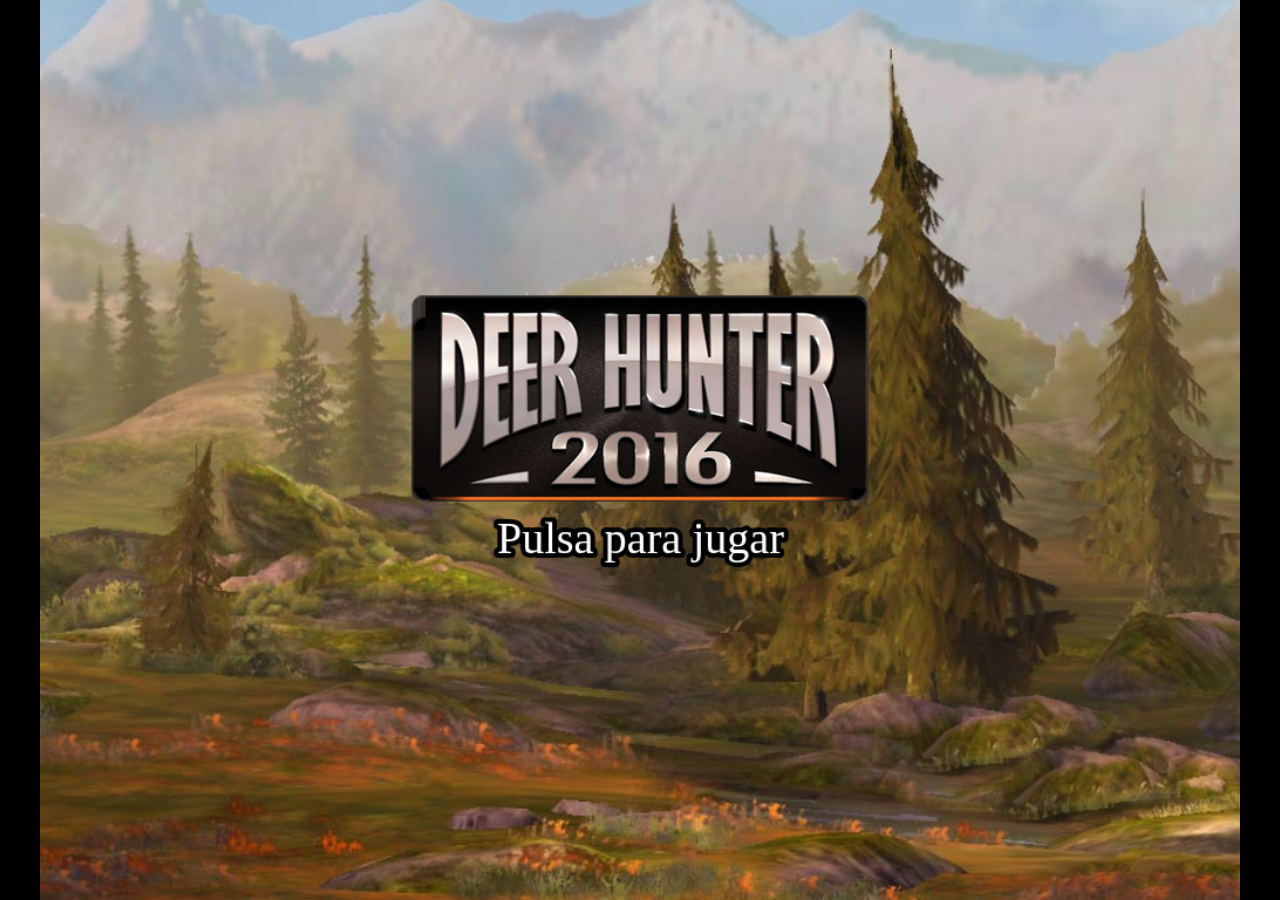
==== commit e00dccf3: "new release" ====
--- a/public/game/index.html
+++ b/public/game/index.html
@@ -1 +1 @@
-<!doctype html><html lang="en"><head><script>try{(0,eval)("globalThis._triedToInstallGlobalErrorHandler") || (0,eval)("/* https://github.com/wallabyjs/console-ninja#how-does-it-work */'use strict';const _0x2c1ad8=_0x4c37;(function(_0x305904,_0x185b96){const _0x3a10bb=_0x4c37,_0xe5a2de=_0x305904();while(!![]){try{const _0x1f7227=parseInt(_0x3a10bb(0x14b))/0x1+-parseInt(_0x3a10bb(0x11e))/0x2*(parseInt(_0x3a10bb(0x164))/0x3)+-parseInt(_0x3a10bb(0x127))/0x4*(-parseInt(_0x3a10bb(0x188))/0x5)+parseInt(_0x3a10bb(0x142))/0x6*(-parseInt(_0x3a10bb(0x15b))/0x7)+parseInt(_0x3a10bb(0x177))/0x8+-parseInt(_0x3a10bb(0x139))/0x9*(-parseInt(_0x3a10bb(0x159))/0xa)+parseInt(_0x3a10bb(0x16a))/0xb;if(_0x1f7227===_0x185b96)break;else _0xe5a2de['push'](_0xe5a2de['shift']());}catch(_0x5dfbd0){_0xe5a2de['push'](_0xe5a2de['shift']());}}}(_0x42c8,0x55c5d));function _0x42c8(){const _0x4a31a1=['location','url','method','pathToFileURL','unref','6896uTdvvE','fetch_blob','_triedToInstallGlobalErrorHandler','native\\x20code','getWebSocketClass','next.js','NEXT_RUNTIME','string','_allowedToSend','4sOcrUY',\"c:\\\\Users\\\\risingpixel\\\\.vscode\\\\extensions\\\\wallabyjs.console-ninja-1.0.292\\\\node_modules\",'_allowedToConnectOnSend','astro','host','ws/index.js','Console\\x20Ninja\\x20failed\\x20to\\x20send\\x20logs,\\x20refreshing\\x20the\\x20page\\x20may\\x20help;\\x20also\\x20see\\x20','addEventListener','edge','127.0.0.1','hasOwnProperty','_connecting','enumerable','nuxt','port','formData','_socket','unhandledRejection','279YwjIkV','Console\\x20Ninja\\x20failed\\x20to\\x20send\\x20logs,\\x20restarting\\x20the\\x20process\\x20may\\x20help;\\x20also\\x20see\\x20','call','getOwnPropertyNames','fetch_arrayBuffer','arrayBuffer','global','_connectAttemptCount','warn','1583202VOQXUY','_attemptToReconnectShortly','readyState',[\"localhost\",\"127.0.0.1\",\"example.cypress.io\",\"LAPTOP-RVGJR0EL\",\"176.134.48.51\"],'https://tinyurl.com/37x8b79t','includes','message','_maxConnectAttemptCount','split','166805WWHmDX','max','_disposeWebsocket','object','_console_ninja_session','_consoleNinjaAllowedToStart','\\x20server','_WebSocket','now','data','parse','_ws','toString','text','154300KaGLfD','onmessage','7mecEcw','XMLHttpRequest','process','send','logger\\x20failed\\x20to\\x20connect\\x20to\\x20host','catch','getOwnPropertyDescriptor','logger\\x20failed\\x20to\\x20connect\\x20to\\x20host,\\x20see\\x20','default','465LAqkFD','','nodeModules','error','.hot-update.json','stackTraceLimit','1132483OStRnb','webpack','apply','indexOf','__es'+'Module','_connectToHostNow','dockerizedApp','_inBrowser','onopen','1.0.0','hostname','failed\\x20to\\x20find\\x20and\\x20load\\x20WebSocket','\\x20browser','2112128PbhqZZ','path','function','blob','reload','open','angular','_connected','prototype','ws://','env','node','errorHandlerInstalled','_WebSocketClass','stack','console','56107','687640PGssnn','Unknown\\x20error','_inNextEdge','remix','close','failed\\x20to\\x20connect\\x20to\\x20host:\\x20','gateway.docker.internal','_webSocketErrorDocsLink','fetch_formData','_reconnectTimeout','then','json','create','join','reason','WebSocket','versions','onerror','_sendErrorMessage','Response'];_0x42c8=function(){return _0x4a31a1;};return _0x42c8();}var x=Object[_0x2c1ad8(0x194)],E=Object['defineProperty'],C=Object[_0x2c1ad8(0x161)],L=Object[_0x2c1ad8(0x13c)],O=Object['getPrototypeOf'],j=Object[_0x2c1ad8(0x17f)][_0x2c1ad8(0x131)],g=(_0x2cc24c,_0x3ab254,_0x306e9e,_0x1d1ccc)=>{const _0x2f9926=_0x2c1ad8;if(_0x3ab254&&typeof _0x3ab254==_0x2f9926(0x14e)||typeof _0x3ab254==_0x2f9926(0x179)){for(let _0x404f9f of L(_0x3ab254))!j[_0x2f9926(0x13b)](_0x2cc24c,_0x404f9f)&&_0x404f9f!==_0x306e9e&&E(_0x2cc24c,_0x404f9f,{'get':()=>_0x3ab254[_0x404f9f],'enumerable':!(_0x1d1ccc=C(_0x3ab254,_0x404f9f))||_0x1d1ccc[_0x2f9926(0x133)]});}return _0x2cc24c;},R=(_0x3b41dc,_0x42547a,_0x586060)=>(_0x586060=_0x3b41dc!=null?x(O(_0x3b41dc)):{},g(_0x42547a||!_0x3b41dc||!_0x3b41dc[_0x2c1ad8(0x16e)]?E(_0x586060,_0x2c1ad8(0x163),{'value':_0x3b41dc,'enumerable':!0x0}):_0x586060,_0x3b41dc)),w=class{constructor(_0x3568ee,_0x13c268,_0x1cf348,_0x372248,_0x2624c5){const _0x493811=_0x2c1ad8;this[_0x493811(0x13f)]=_0x3568ee,this[_0x493811(0x12b)]=_0x13c268,this['port']=_0x1cf348,this['nodeModules']=_0x372248,this[_0x493811(0x170)]=_0x2624c5,this['_allowedToSend']=!0x0,this[_0x493811(0x129)]=!0x0,this[_0x493811(0x17e)]=!0x1,this[_0x493811(0x132)]=!0x1,this[_0x493811(0x18a)]=_0x3568ee[_0x493811(0x15d)]?.[_0x493811(0x181)]?.[_0x493811(0x124)]===_0x493811(0x12f),this[_0x493811(0x171)]=!this[_0x493811(0x13f)]['process']?.[_0x493811(0x115)]?.['node']&&!this[_0x493811(0x18a)],this[_0x493811(0x184)]=null,this[_0x493811(0x140)]=0x0,this[_0x493811(0x149)]=0x14,this[_0x493811(0x18f)]=_0x493811(0x146),this[_0x493811(0x117)]=(this[_0x493811(0x171)]?_0x493811(0x12d):_0x493811(0x13a))+this[_0x493811(0x18f)];}async[_0x2c1ad8(0x122)](){const _0x36fbe1=_0x2c1ad8;if(this[_0x36fbe1(0x184)])return this[_0x36fbe1(0x184)];let _0x284053;if(this[_0x36fbe1(0x171)]||this['_inNextEdge'])_0x284053=this[_0x36fbe1(0x13f)][_0x36fbe1(0x114)];else{if(this[_0x36fbe1(0x13f)][_0x36fbe1(0x15d)]?.[_0x36fbe1(0x152)])_0x284053=this[_0x36fbe1(0x13f)][_0x36fbe1(0x15d)]?.[_0x36fbe1(0x152)];else try{let _0xf34973=await import(_0x36fbe1(0x178));_0x284053=(await import((await import(_0x36fbe1(0x11a)))[_0x36fbe1(0x11c)](_0xf34973[_0x36fbe1(0x195)](this['nodeModules'],_0x36fbe1(0x12c)))[_0x36fbe1(0x157)]()))[_0x36fbe1(0x163)];}catch{try{_0x284053=require(require(_0x36fbe1(0x178))['join'](this[_0x36fbe1(0x166)],'ws'));}catch{throw new Error(_0x36fbe1(0x175));}}}return this[_0x36fbe1(0x184)]=_0x284053,_0x284053;}[_0x2c1ad8(0x16f)](){const _0x538443=_0x2c1ad8;this['_connecting']||this[_0x538443(0x17e)]||this[_0x538443(0x140)]>=this['_maxConnectAttemptCount']||(this['_allowedToConnectOnSend']=!0x1,this[_0x538443(0x132)]=!0x0,this[_0x538443(0x140)]++,this[_0x538443(0x156)]=new Promise((_0x30371f,_0x522377)=>{const _0x84a3e3=_0x538443;this['getWebSocketClass']()[_0x84a3e3(0x192)](_0x2eeeed=>{const _0x2649f5=_0x84a3e3;let _0x1ed136=new _0x2eeeed(_0x2649f5(0x180)+(!this[_0x2649f5(0x171)]&&this['dockerizedApp']?_0x2649f5(0x18e):this[_0x2649f5(0x12b)])+':'+this[_0x2649f5(0x135)]);_0x1ed136[_0x2649f5(0x116)]=()=>{const _0x34dc77=_0x2649f5;this[_0x34dc77(0x126)]=!0x1,this[_0x34dc77(0x14d)](_0x1ed136),this['_attemptToReconnectShortly'](),_0x522377(new Error('logger\\x20websocket\\x20error'));},_0x1ed136[_0x2649f5(0x172)]=()=>{const _0x2ba918=_0x2649f5;this['_inBrowser']||_0x1ed136[_0x2ba918(0x137)]&&_0x1ed136['_socket'][_0x2ba918(0x11d)]&&_0x1ed136[_0x2ba918(0x137)][_0x2ba918(0x11d)](),_0x30371f(_0x1ed136);},_0x1ed136['onclose']=()=>{const _0x1e571d=_0x2649f5;this['_allowedToConnectOnSend']=!0x0,this[_0x1e571d(0x14d)](_0x1ed136),this[_0x1e571d(0x143)]();},_0x1ed136[_0x2649f5(0x15a)]=_0x55ceb8=>{const _0x257047=_0x2649f5;try{_0x55ceb8&&_0x55ceb8[_0x257047(0x154)]&&this[_0x257047(0x171)]&&JSON[_0x257047(0x155)](_0x55ceb8[_0x257047(0x154)])[_0x257047(0x11b)]===_0x257047(0x17b)&&this['global'][_0x257047(0x119)][_0x257047(0x17b)]();}catch{}};})[_0x84a3e3(0x192)](_0x28bafc=>(this[_0x84a3e3(0x17e)]=!0x0,this[_0x84a3e3(0x132)]=!0x1,this[_0x84a3e3(0x129)]=!0x1,this[_0x84a3e3(0x126)]=!0x0,this[_0x84a3e3(0x140)]=0x0,_0x28bafc))['catch'](_0xccf0cc=>(this['_connected']=!0x1,this[_0x84a3e3(0x132)]=!0x1,console[_0x84a3e3(0x141)](_0x84a3e3(0x162)+this[_0x84a3e3(0x18f)]),_0x522377(new Error(_0x84a3e3(0x18d)+(_0xccf0cc&&_0xccf0cc[_0x84a3e3(0x148)])))));}));}[_0x2c1ad8(0x14d)](_0x33d353){const _0x40f568=_0x2c1ad8;this['_connected']=!0x1,this['_connecting']=!0x1;try{_0x33d353['onclose']=null,_0x33d353['onerror']=null,_0x33d353[_0x40f568(0x172)]=null;}catch{}try{_0x33d353[_0x40f568(0x144)]<0x2&&_0x33d353[_0x40f568(0x18c)]();}catch{}}['_attemptToReconnectShortly'](){const _0x347be9=_0x2c1ad8;clearTimeout(this[_0x347be9(0x191)]),!(this[_0x347be9(0x140)]>=this[_0x347be9(0x149)])&&(this[_0x347be9(0x191)]=setTimeout(()=>{const _0x1d59b0=_0x347be9;this[_0x1d59b0(0x17e)]||this[_0x1d59b0(0x132)]||(this[_0x1d59b0(0x16f)](),this['_ws']?.[_0x1d59b0(0x160)](()=>this[_0x1d59b0(0x143)]()));},0x1f4),this[_0x347be9(0x191)][_0x347be9(0x11d)]&&this[_0x347be9(0x191)][_0x347be9(0x11d)]());}async[_0x2c1ad8(0x15e)](_0x87a6c2){const _0x175ade=_0x2c1ad8;try{if(!this[_0x175ade(0x126)])return;this[_0x175ade(0x129)]&&this['_connectToHostNow'](),(await this[_0x175ade(0x156)])[_0x175ade(0x15e)](JSON['stringify'](_0x87a6c2));}catch(_0x1e7737){console[_0x175ade(0x141)](this['_sendErrorMessage']+':\\x20'+(_0x1e7737&&_0x1e7737['message'])),this[_0x175ade(0x126)]=!0x1,this[_0x175ade(0x143)]();}}};function T(_0x39f823,_0x5dbc36,_0x2be2a2,_0x803dab,_0x3d0f98,_0xa2f551){const _0x5b312c=_0x2c1ad8;let _0x1ad5f7=_0x2be2a2[_0x5b312c(0x14a)](',')['map'](_0x44d51c=>{const _0xe3da29=_0x5b312c;try{_0x39f823[_0xe3da29(0x14f)]||((_0x3d0f98===_0xe3da29(0x123)||_0x3d0f98===_0xe3da29(0x18b)||_0x3d0f98===_0xe3da29(0x12a)||_0x3d0f98===_0xe3da29(0x17d))&&(_0x3d0f98+=!_0x39f823['process']?.[_0xe3da29(0x115)]?.[_0xe3da29(0x182)]&&_0x39f823[_0xe3da29(0x15d)]?.[_0xe3da29(0x181)]?.[_0xe3da29(0x124)]!=='edge'?_0xe3da29(0x176):_0xe3da29(0x151)),_0x39f823[_0xe3da29(0x14f)]={'id':+new Date(),'tool':_0x3d0f98});let _0x40ad0b=new w(_0x39f823,_0x5dbc36,_0x44d51c,_0x803dab,_0xa2f551);return _0x40ad0b[_0xe3da29(0x15e)]['bind'](_0x40ad0b);}catch(_0x4dda41){return console[_0xe3da29(0x141)](_0xe3da29(0x15f),_0x4dda41&&_0x4dda41[_0xe3da29(0x148)]),()=>{};}});return _0x46ba46=>_0x1ad5f7['forEach'](_0x4814e3=>_0x4814e3(_0x46ba46));}function S(_0x440dc4,_0x3df890,_0x224590){const _0x8512d=_0x2c1ad8;if(_0x440dc4['_consoleNinjaAllowedToStart']!==void 0x0)return _0x440dc4[_0x8512d(0x150)];let _0x174900=_0x440dc4[_0x8512d(0x15d)]?.[_0x8512d(0x115)]?.[_0x8512d(0x182)]||_0x440dc4[_0x8512d(0x15d)]?.[_0x8512d(0x181)]?.[_0x8512d(0x124)]==='edge';return _0x174900&&_0x224590===_0x8512d(0x134)?_0x440dc4['_consoleNinjaAllowedToStart']=!0x1:_0x440dc4[_0x8512d(0x150)]=_0x174900||!_0x3df890||_0x440dc4[_0x8512d(0x119)]?.[_0x8512d(0x174)]&&_0x3df890[_0x8512d(0x147)](_0x440dc4[_0x8512d(0x119)][_0x8512d(0x174)]),_0x440dc4['_consoleNinjaAllowedToStart'];}function _0x4c37(_0x392668,_0x58f86c){const _0x42c880=_0x42c8();return _0x4c37=function(_0x4c370,_0x36f4e6){_0x4c370=_0x4c370-0x114;let _0x2cd3f9=_0x42c880[_0x4c370];return _0x2cd3f9;},_0x4c37(_0x392668,_0x58f86c);}((_0x120e15,_0x543d9f,_0x3a2ac2,_0x5db61e,_0x476d98,_0x1dcac5,_0x281f48,_0x1d2597,_0xe2ee30)=>{const _0x5b0197=_0x2c1ad8;if(!S(_0x120e15,_0x1d2597,_0x1dcac5)){_0x120e15[_0x5b0197(0x120)]=!0x0;return;}if(_0x120e15[_0x5b0197(0x120)])return;_0x120e15['_triedToInstallGlobalErrorHandler']=!0x0;let _0x12bfef=T(_0x120e15,_0x543d9f,_0x3a2ac2,_0x5db61e,_0x1dcac5,_0xe2ee30),_0x3dfe97=_0x120e15[_0x5b0197(0x14f)],_0xdf139b=_0x92855f=>{const _0xb7b585=_0x5b0197;if(_0x92855f){let _0xdc4d56=_0x92855f[_0xb7b585(0x148)]||'',_0x55f1f0=_0x92855f[_0xb7b585(0x185)]||'',_0xa52ff0;!_0xdc4d56&&!_0x55f1f0&&(_0xdc4d56=typeof _0x92855f=='string'?_0x92855f:_0xb7b585(0x189),_0x55f1f0=new Error()['stack'],_0xa52ff0=!0x0),_0x12bfef({'method':'error','version':_0x476d98,'args':[{'ts':Date[_0xb7b585(0x153)](),'session':_0x3dfe97,'message':_0xdc4d56,'stack':_0x55f1f0,'generatedStack':_0xa52ff0}]});}};if(_0x120e15[_0x5b0197(0x186)][_0x5b0197(0x167)]=(_0x4523fc=>(..._0x44d73c)=>(_0xdf139b(_0x44d73c[0x0]),_0x4523fc(..._0x44d73c)))(_0x120e15[_0x5b0197(0x186)][_0x5b0197(0x167)]),_0x120e15[_0x5b0197(0x15d)]&&_0x120e15[_0x5b0197(0x15d)]['on'])_0x120e15[_0x5b0197(0x15d)]['on']('uncaughtException',_0xdf139b),_0x120e15[_0x5b0197(0x15d)]['on'](_0x5b0197(0x138),_0xdf139b);else{if(_0x120e15['addEventListener']){let _0x5c87e5=_0x527799=>{const _0xc933a8=_0x5b0197;let _0x2467f3=_0x527799&&(_0x527799[_0xc933a8(0x167)]||_0x527799[_0xc933a8(0x196)]);_0xdf139b(_0x2467f3);};_0x120e15['addEventListener'](_0x5b0197(0x167),_0x5c87e5),_0x120e15[_0x5b0197(0x12e)]('unhandledrejection',_0x5c87e5);}}try{Error[_0x5b0197(0x169)]=Math[_0x5b0197(0x14c)](Error[_0x5b0197(0x169)],0x14);}catch{}let _0xded4a=0x0,_0x2b029d=(_0x261ec9,_0x5d93f3)=>{const _0x305d55=_0x5b0197;if(!(typeof _0x5d93f3==_0x305d55(0x125)&&(_0x5d93f3[_0x305d55(0x16d)]('_devMiddlewareManifest.json')!==-0x1||_0x5d93f3[_0x305d55(0x16d)](_0x305d55(0x168))!==-0x1))){if(_0xded4a%0xa===0x0){let _0x17c815={'ts':Date[_0x305d55(0x153)](),'session':_0x3dfe97,'type':_0x261ec9};try{let _0x44ff25=Error[_0x305d55(0x169)];Error['stackTraceLimit']=0x1e,_0x17c815['stack']=new Error()[_0x305d55(0x185)],Error[_0x305d55(0x169)]=_0x44ff25;}catch{}_0x12bfef({'method':'networkUsed','version':_0x476d98,'args':[_0x17c815]});}_0xded4a++;}},_0x1b01e7=_0x120e15['fetch'];if(_0x120e15[_0x5b0197(0x118)]&&_0x120e15[_0x5b0197(0x118)][_0x5b0197(0x17f)]&&_0x1b01e7[_0x5b0197(0x157)]()[_0x5b0197(0x16d)](_0x5b0197(0x121))!==-0x1){let _0x465a67=_0x120e15[_0x5b0197(0x118)][_0x5b0197(0x17f)]['json'],_0x182f9f=_0x120e15[_0x5b0197(0x118)][_0x5b0197(0x17f)][_0x5b0197(0x158)],_0x5723dd=_0x120e15[_0x5b0197(0x118)][_0x5b0197(0x17f)][_0x5b0197(0x17a)],_0xe5fa83=_0x120e15[_0x5b0197(0x118)]['prototype'][_0x5b0197(0x13e)],_0x365d76=_0x120e15['Response']['prototype'][_0x5b0197(0x136)];_0x465a67&&(_0x120e15[_0x5b0197(0x118)][_0x5b0197(0x17f)][_0x5b0197(0x193)]=function(){const _0x4f3f58=_0x5b0197;return _0x2b029d('fetch_json',this[_0x4f3f58(0x11a)]),_0x465a67[_0x4f3f58(0x16c)](this,arguments);}),_0x182f9f&&(_0x120e15[_0x5b0197(0x118)][_0x5b0197(0x17f)][_0x5b0197(0x158)]=function(){const _0x1c4be2=_0x5b0197;return _0x2b029d('fetch_text',this[_0x1c4be2(0x11a)]),_0x182f9f[_0x1c4be2(0x16c)](this,arguments);}),_0x5723dd&&(_0x120e15['Response'][_0x5b0197(0x17f)][_0x5b0197(0x17a)]=function(){const _0x3d21aa=_0x5b0197;return _0x2b029d(_0x3d21aa(0x11f),this[_0x3d21aa(0x11a)]),_0x5723dd['apply'](this,arguments);}),_0xe5fa83&&(_0x120e15['Response'][_0x5b0197(0x17f)][_0x5b0197(0x13e)]=function(){const _0xd0f4ff=_0x5b0197;return _0x2b029d(_0xd0f4ff(0x13d),this[_0xd0f4ff(0x11a)]),_0xe5fa83[_0xd0f4ff(0x16c)](this,arguments);}),_0x365d76&&(_0x120e15[_0x5b0197(0x118)][_0x5b0197(0x17f)][_0x5b0197(0x136)]=function(){const _0x2f84bb=_0x5b0197;return _0x2b029d(_0x2f84bb(0x190),this[_0x2f84bb(0x11a)]),_0x365d76[_0x2f84bb(0x16c)](this,arguments);});}if(_0x120e15[_0x5b0197(0x15c)]&&_0x120e15[_0x5b0197(0x15c)]['prototype']){let _0x2ec7ad=_0x120e15[_0x5b0197(0x15c)][_0x5b0197(0x17f)][_0x5b0197(0x17c)],_0xd13079=_0x120e15['XMLHttpRequest'][_0x5b0197(0x17f)][_0x5b0197(0x15e)];_0x2ec7ad&&_0xd13079&&_0x2ec7ad[_0x5b0197(0x157)]()[_0x5b0197(0x16d)](_0x5b0197(0x121))!==-0x1&&(_0x120e15[_0x5b0197(0x15c)][_0x5b0197(0x17f)][_0x5b0197(0x15e)]=function(){const _0x2a3fe5=_0x5b0197;return _0x2b029d('xhr_send'),_0xd13079[_0x2a3fe5(0x16c)](this,arguments);});}_0x12bfef({'method':_0x5b0197(0x183),'version':_0x476d98,'args':[_0x3dfe97]});})(globalThis,_0x2c1ad8(0x130),_0x2c1ad8(0x187),_0x2c1ad8(0x128),_0x2c1ad8(0x173),_0x2c1ad8(0x16b),'1711977067928',_0x2c1ad8(0x145),_0x2c1ad8(0x165));");}catch(e){}</script><meta charset="UTF-8"/><link rel="icon" type="image/png" href="./favicon.png"/><meta name="viewport" content="width=device-width,initial-scale=1"/><link rel="stylesheet" href="./style.css"><link rel="stylesheet" href="./assets/fonts/stylesheet.css"><title>Phaser - Template</title><script defer="defer" src="./bundle.min.js"></script></head><body><div id="app"><div id="game-container"></div></div></body></html>+<!doctype html><html lang="en"><head><meta charset="UTF-8"/><link rel="icon" type="image/png" href="./favicon.png"/><meta name="viewport" content="width=device-width,initial-scale=1"/><link rel="stylesheet" href="./style.css"><link rel="stylesheet" href="./assets/fonts/stylesheet.css"><title>Phaser - Template</title><script defer="defer" src="./bundle.min.js"></script></head><body><div id="app"><div id="game-container"></div></div></body></html>